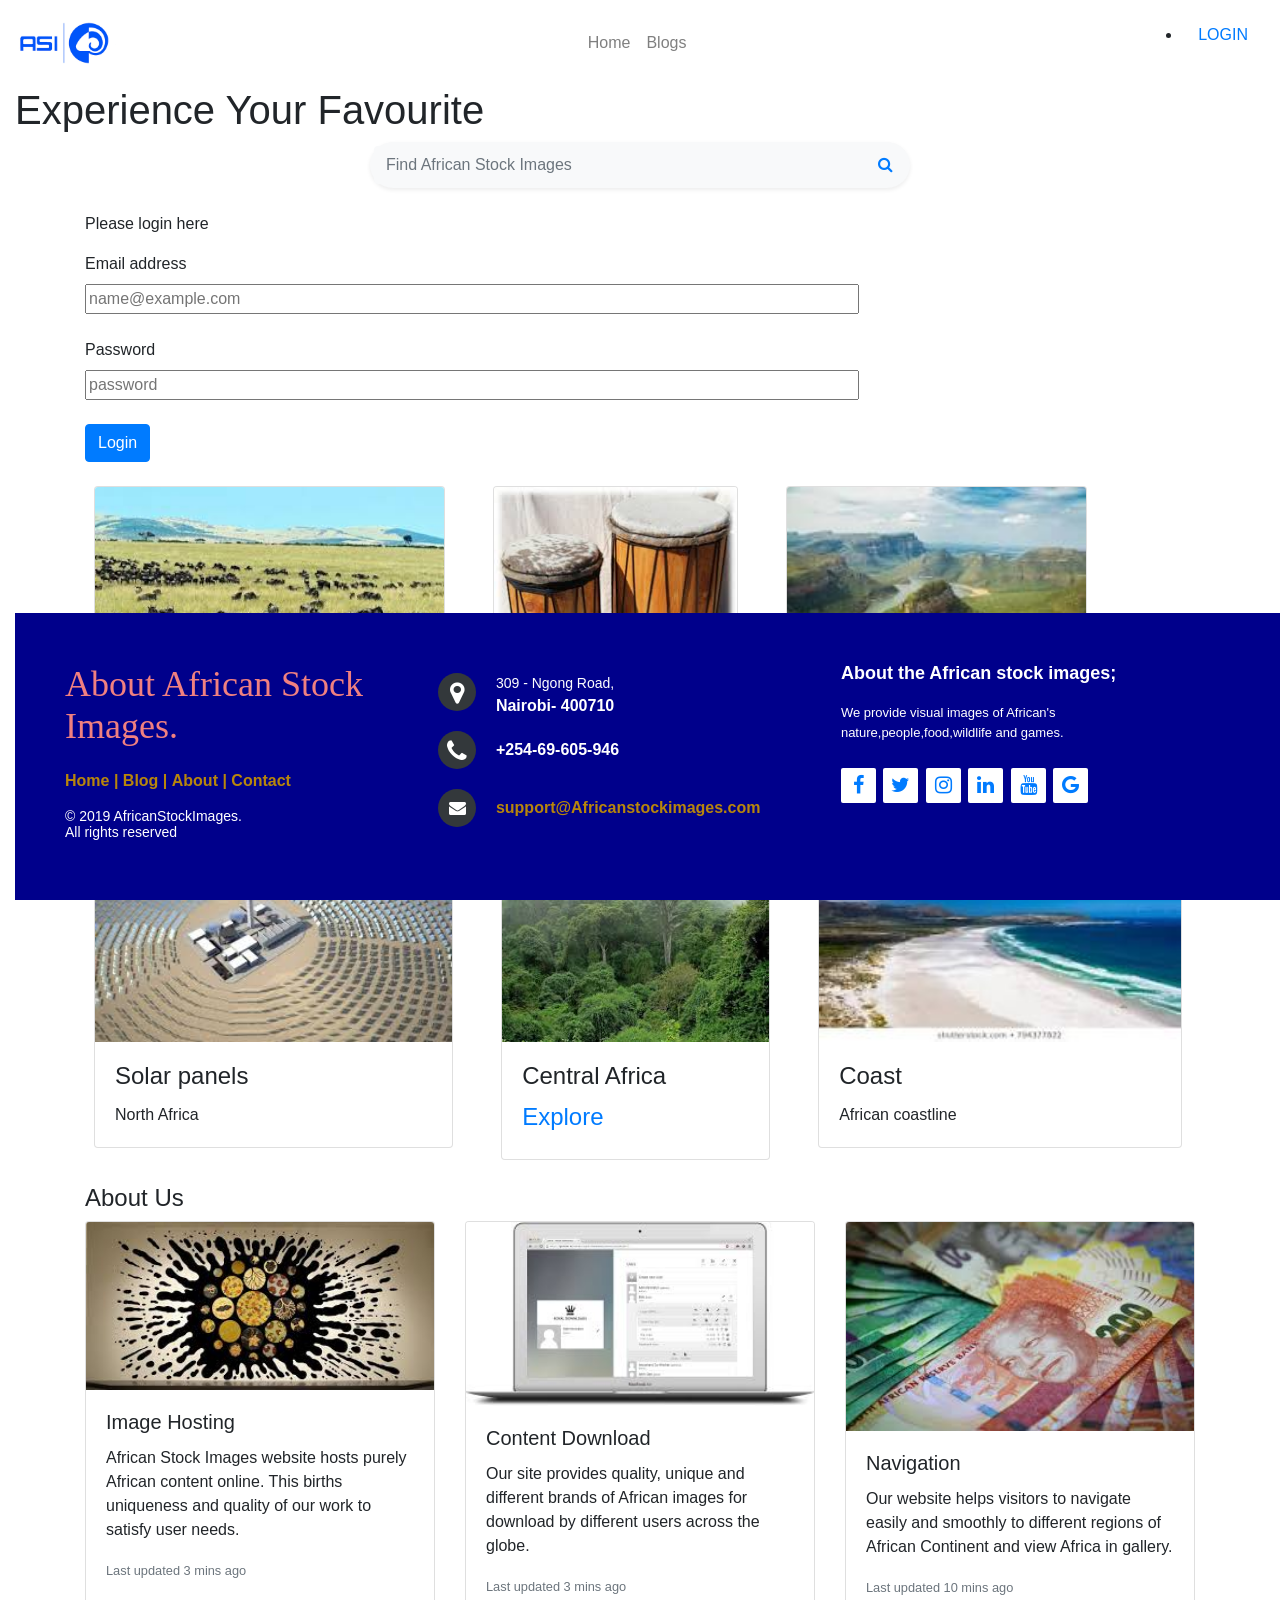
==== index.html @ 0d7b323c "Merge branch 'Development' into Ishmael" ====
<!DOCTYPE html>
<html lang="en">

<head>
    <meta charset="UTF-8">
    <meta name="viewport" content="width=device-width, initial-scale=1.0">
    <meta http-equiv="X-UA-Compatible" content="ie=edge">
    <link href="css/bootstrap.css" rel="stylesheet" type="text/css">
    <!-- <link href="css/bootstrap.min.css" rel="stylesheet" type="text/css"> -->
    <link href="css/styles.css" rel="stylesheet" type="text/css">

    <title>African Stock Images</title>

    <link href="css/bootstrap.css" rel="stylesheet" type="text/css">

    <link rel="stylesheet" href="https://cdnjs.cloudflare.com/ajax/libs/font-awesome/4.7.0/css/font-awesome.min.css">
    <link rel="stylesheet" href="https://cdnjs.cloudflare.com/ajax/libs/font-awesome/4.7.0/css/font-awesome.min.css">
    <link rel="stylesheet" type="text/css" href="css/bootstrap.min.css">
    <link rel="stylesheet" type="text/css" href="css/styles.css">
</head>
<body>
    <!--Sections-->
    <nav id="nav" class="navbar navbar-expand-lg navbar-light sticky-top">
        <a class="navbar-brand" href="#about">
            <img src="images/logo01.png" alt="Logo" style="width:100px;">
          </a>
        <div class="collapse navbar-collapse" id="navbarNavDropdown">
          <ul class="navbar-nav mx-auto">
            <li class="nav-item">
              <a class="nav-link" href="#home">Home <span class="sr-only">(current)</span></a>
            </li>
            <li class="nav-item">
              <a class="nav-link" href="#blogs">Blogs</a>
            </li>
          </ul>
          <nav class="navbar-right">
           <ul>
             <li class="nav-item">
               <a class="nav-link" href="LOGIN">LOGIN</a>
             </li>
           </ul>
          </nav>
        </div>
      </nav>
      
    <nav>
        
    </nav>
    <loginform>
        
    </loginform>
    <header class="page-header header container-fluid">
        <h1 id="part">Experience Your Favourite</h1>
        <form action="" id="form">
            <div class="container">
                <div class="row">
                    <div class="col-md-6 mx-auto">
                        <div class="p-1 bg-light rounded rounded-pill shadow-sm mb-4">
                            <div class="input-group">
                                <input type="search" placeholder="Find African Stock Images"
                                    aria-describedby="button-addon1" class="form-control border-0 bg-light">
                                <div class="input-group-append">
                                    <button id="button-addon1" type="submit" class="btn btn-link text-primary"><i
                                            class="fa fa-search"></i></button>
                                </div>
                            </div>
                        </div>
                    </div>
                </div>
            </div>
      </form>

    <!-- start of login form -->
    <div class="container">
        <div class="box">
            <p class="para">Please login here</p>
            <form class="form1" onsubmit="return validateform()">
                <label for="email">Email address</label><br>
                <input type="email" id="email" placeholder="name@example.com" size=" 80"><br><br>
                <label for="password">Password</label><br>
                <input type="password" id="password" placeholder="password" size="80"
                    pattern="(?=.*\d)(?=.*[a-z])(?=.*[A-Z]).{8,}"
                    title="Must contain at least one number and one uppercase and lowercase letter, and at least 8 or more characters"><br><br>
                <button class="btn btn-primary" type="submit">Login</button>
            </form>

        </div>
    </div>
    <!-- end of login form -->
    <loginform>
    </loginform>
    <header>

    </header>


    <showcase>
        <div id="cards" class="container">
            <div class="row">
                <div class="column-md-4 p-4">
                                                                                                                                                                                        
                    <div class="card" style="width:px">
                        <img class="card-img-top" src="images/East.jpeg" alt="Card image" height="200" width="300">
                        <div class="card-body">
                            <h4 class="card-title">East Africa</h4>
                           <a href="East.html">east Africa</a>
                        </div>
                    </div>
                </div>
                <div class="column-md-4 p-4">
                    <div class="card" style="width:px">
                        <img class="card-img-top" src="images/West.jpeg" alt="Card image"  height="200" width="300">
                        <div class="card-body">
                            <h4 class="card-title">West Africa</h4>
                            <a href="West.html">west Africa</a>
                        </div>
                    </div>
                </div>
                <div class="column-md-4 p-4">
                    <div class="card" style="width:px">
                        <img class="card-img-top" src="images/South.jpeg" alt="Card image"  height="200" width="300">
                        <div class="card-body">
                            <h4 class="card-title">South Africa</h4>
                            <a href="South Africa">south Africa</a>
                        </div>
                    </div>
                </div>
            </div>
            <div class="row">
                <div class="column-md-4 p-4">
                    <div class="card" style="width:px">
                        <img class="card-img-top" src="images/North.jpeg" alt="Card image"  height="200" width="300">
                        <div class="card-body">
                            <h4 class="card-title">Solar panels</h4>
                            <p class="card-text">North Africa</p>
                        </div>
                    </div>
                </div>
                <div class="column-md-4 p-4">
                    <div class="card" style="width:px">
                        <img class="card-img-top" src="images/Central.jpeg" alt="Card image"  height="200" width="300">
                        <div class="card-body">
                            <h4 class="card-title">Central Africa</h4>
                            <h4><a href="categories.html">Explore</a></h4>
                        </div>
                    </div>
                </div>
                <div class="column-md-4 p-4">
                    <div class="card" style="width:px">
                        <img class="card-img-top" src="images/Coastline.jpeg" alt="Card image"  height="200" width="300">
                        <div class="card-body">
                            <h4 class="card-title">Coast</h4>
                            <p class="card-text">African coastline</p>
                        </div>
                    </div>
                </div>
            </div>
        </div>
    </showcase>
    <about us>
      <div id="about" class="container">
        <h4>About Us</h4>
        <div class="card-deck">
            <div class="card">
              <img src="images/about1.jpeg" class="card-img-top" alt="Hosting">
              <div class="card-body">
                <h5 class="card-title">Image Hosting</h5>
                <p class="card-text">African Stock Images website hosts purely African content online. This births uniqueness and quality of our work to satisfy user needs.</p>
                <p class="card-text"><small class="text-muted">Last updated 3 mins ago</small></p>
              </div>
            </div>
            <div class="card">
              <img src="images/about2.jpeg" class="card-img-top" alt="Downloads">
              <div class="card-body">
                <h5 class="card-title">Content Download</h5>
                <p class="card-text">Our site provides quality, unique and different brands of African images for download by different users across the globe.</p>
                <p class="card-text"><small class="text-muted">Last updated 3 mins ago</small></p>
              </div>
            </div>
            <div class="card">
              <img src="images/about03.jpeg" class="card-img-top" alt="Easy Navigation">
              <div class="card-body">
                <h5 class="card-title">Navigation</h5>
                <p class="card-text">Our website helps visitors to navigate easily and smoothly to different regions of African Continent and view Africa in gallery.</p>
                <p class="card-text"><small class="text-muted">Last updated 10 mins ago</small></p>
              </div>
            </div>
          </div>
      </div>
    </about>
    <footer>
    </footer>
<script src="https://code.jquery.com/jquery-3.3.1.slim.min.js" integrity="sha384-q8i/X+965DzO0rT7abK41JStQIAqVgRVzpbzo5smXKp4YfRvH+8abtTE1Pi6jizo" crossorigin="anonymous"></script>
    <footer class="footer-distributed">
            <div class="footer-left">
                <h5>About <span>African Stock Images.</span></h5>
    
                <p class="footer-links">
                    <a href="#">Home</a>
                    |
                    <a href="#">Blog</a>
                    |
                    <a href="#">About</a>
                    |
                    <a href="#">Contact</a>
                </p>
    
                <p class="footer-company-name">© 2019 AfricanStockImages.<br/> All rights reserved</p>
            </div>
    
            <div class="footer-center">
                <div>
                    <i class="fa fa-map-marker"></i>
                      <p><span>309 - Ngong Road,</span>
                        Nairobi- 400710</p>
                </div>
    
                <div>
                    <i class="fa fa-phone"></i>
                    <p>+254-69-605-946</p>
                </div>
                <div>
                    <i class="fa fa-envelope"></i>
                    <p><a href="mailto:support@Africanstockimages.com">support@Africanstockimages.com</a></p>
                </div>
            </div>
            <div class="footer-right">
                <p class="footer-company-about">
                    <span>About the African stock images;</span>
                   We provide visual images of African's nature,people,food,wildlife and games.</p>
                <div class="footer-icons">
                        <a href="#"><i class="fa fa-facebook"></i></a>
                        <a href="#"><i class="fa fa-twitter"></i></a>
                        <a href="#"><i class="fa fa-instagram"></i></a>
                        <a href="#"><i class="fa fa-linkedin"></i></a>
                        <a href="#"><i class="fa fa-youtube"></i></a>
                        <a href="#"><i class="fa fa-google"></i></a>         
                </div>
            </div>
    
        </footer>
      <script src="https://code.jquery.com/jquery-3.3.1.slim.min.js" integrity="sha384-q8i/X+965DzO0rT7abK41JStQIAqVgRVzpbzo5smXKp4YfRvH+8abtTE1Pi6jizo" crossorigin="anonymous"></script>
<script src="https://cdnjs.cloudflare.com/ajax/libs/popper.js/1.14.7/umd/popper.min.js" integrity="sha384-UO2eT0CpHqdSJQ6hJty5KVphtPhzWj9WO1clHTMGa3JDZwrnQq4sF86dIHNDz0W1" crossorigin="anonymous"></script>
<script src="https://stackpath.bootstrapcdn.com/bootstrap/4.3.1/js/bootstrap.min.js" integrity="sha384-JjSmVgyd0p3pXB1rRibZUAYoIIy6OrQ6VrjIEaFf/nJGzIxFDsf4x0xIM+B07jRM" crossorigin="anonymous"></script>
<script src="js/jquery-3.4.1.js"></script>
<script src="js/scripts.js"></script>

    <script src="js/scripts.js"></script>
    <script src="js/jquery-3.4.1.js"></script>
</body>

</html>
---- css/styles.css ----
footer{
	position: fixed;
	bottom: 0;
}
 
@media (max-height:800px){
	footer { position: static; }
	header { padding-top:40px; }
}
 
 
.footer-distributed{
	background-color: darkblue;
	box-sizing: border-box;
	width: 100%;
	text-align: left;
	font: bold 16px sans-serif;
	padding: 50px 50px 60px 50px;
	margin-top: 80px;
}
 
.footer-distributed .footer-left,
.footer-distributed .footer-center,
.footer-distributed .footer-right{
	display: inline-block;
	vertical-align: top;
}
 
/* Footer left */
 
.footer-distributed .footer-left{
	width: 30%;
}
 
.footer-distributed h5{
	color: lightcoral;
	font: normal 36px 'Cookie', cursive;
	margin: 0;
}

 
.footer-distributed h3 span{
	color:  darkblue;
}
 
/* Footer links */
 
.footer-distributed .footer-links{
	color:  darkgoldenrod;
	margin: 20px 0 12px;
}
 
.footer-distributed .footer-links a{
	display:inline-block;
	line-height: 1.8;
	text-decoration: none;
	color:  inherit;
}
 
.footer-distributed .footer-company-name{
	color:  white;
	font-size: 14px;
	font-weight: normal;
	margin: 0;
}
 
/* Footer Center */
 
.footer-distributed .footer-center{
	width: 35%;
}
 
 
.footer-distributed .footer-center i{
	background-color:  #33383b;
	color: #ffffff;
	font-size: 25px;
	width: 38px;
	height: 38px;
	border-radius: 50%;
	text-align: center;
	line-height: 42px;
	margin: 10px 15px;
	vertical-align: middle;
}
 
.footer-distributed .footer-center i.fa-envelope{
	font-size: 17px;
	line-height: 38px;
}
 
.footer-distributed .footer-center p{
	display: inline-block;
	color: #ffffff;
	vertical-align: middle;
	margin:0;
}
 
.footer-distributed .footer-center p span{
	display:block;
	font-weight: normal;
	font-size:14px;
	line-height:2;
}
 
.footer-distributed .footer-center p a{
	color:  darkgoldenrod;
	text-decoration: none;;
}
 
 
/* Footer Right */
 
.footer-distributed .footer-right{
	width: 30%;
}
 
.footer-distributed .footer-company-about{
	line-height: 20px;
	color:  white;
	font-size: 13px;
	font-weight: normal;
	margin: 0;
}
 
.footer-distributed .footer-company-about span{
	display: block;
	color:  #ffffff;
	font-size: 18px;
	font-weight: bold;
	margin-bottom: 20px;
}
 
.footer-distributed .footer-icons{
	margin-top: 25px;
}
 
.footer-distributed .footer-icons a{
	display: inline-block;
	width: 35px;
	height: 35px;
	cursor: pointer;
	background-color: white;
	border-radius: 2px;
 
	font-size: 20px;
	text-align: center;
	line-height: 35px;
 
	margin-right: 3px;
	margin-bottom: 5px;
}
 
/*  Responsive Footer */

@media (max-width: 880px) {
 
	.footer-distributed .footer-left,
	.footer-distributed .footer-center,
	.footer-distributed .footer-right{
		display: block;
		width: 100%;
		margin-bottom: 40px;
		text-align: center;
	}
 
	.footer-distributed .footer-center i{
		margin-left: 0;
	}
 
#cards{
	padding-top: 40px;
}


#nav{
    background-color:darkblue;
    text-align: center !important;
    text-decoration: none;
}
#nav ul li a {
    color:white;
    text-decoration: none!important;
} 
.navbar-nav{
text-align: center;
}

#about h4{
    text-align: center;
    color: darkblue;
    padding-bottom: 20px;
    padding-top: 40px;
}


.container img{
    width: 320px;
    height: 250px;
}

.card{
    padding: 5px;
}
footer{
	position: fixed;
	bottom: 0;
}
 
@media (max-height:800px){
	footer { position: static; }
	header { padding-top:40px; }
}
 
 
.footer-distributed{
	background-color: darkblue;
	box-sizing: border-box;
	width: 100%;
	text-align: left;
	font: bold 16px sans-serif;
	padding: 50px 50px 60px 50px;
	margin-top: 80px;
}
 
.footer-distributed .footer-left,
.footer-distributed .footer-center,
.footer-distributed .footer-right{
	display: inline-block;
	vertical-align: top;
}
 
/* Footer left */
 
.footer-distributed .footer-left{
	width: 30%;
}
 
.footer-distributed h5{
	color: lightcoral;
	font: normal 36px 'Cookie', cursive;
	margin: 0;
}

 
.footer-distributed h3 span{
	color:  darkblue;
}
 
/* Footer links */
 
.footer-distributed .footer-links{
	color:  darkgoldenrod;
	margin: 20px 0 12px;
}
 
.footer-distributed .footer-links a{
	display:inline-block;
	line-height: 1.8;
	text-decoration: none;
	color:  inherit;
}
 
.footer-distributed .footer-company-name{
	color:  white;
	font-size: 14px;
	font-weight: normal;
	margin: 0;
}
 
/* Footer Center */
 
.footer-distributed .footer-center{
	width: 35%;
}
 
 
.footer-distributed .footer-center i{
	background-color:  #33383b;
	color: #ffffff;
	font-size: 25px;
	width: 38px;
	height: 38px;
	border-radius: 50%;
	text-align: center;
	line-height: 42px;
	margin: 10px 15px;
	vertical-align: middle;
}
 
.footer-distributed .footer-center i.fa-envelope{
	font-size: 17px;
	line-height: 38px;
}
 
.footer-distributed .footer-center p{
	display: inline-block;
	color: #ffffff;
	vertical-align: middle;
	margin:0;
}
 
.footer-distributed .footer-center p span{
	display:block;
	font-weight: normal;
	font-size:14px;
	line-height:2;
}
 
.footer-distributed .footer-center p a{
	color:  darkgoldenrod;
	text-decoration: none;;
}
 
 
/* Footer Right */
 
.footer-distributed .footer-right{
	width: 30%;
}
 
.footer-distributed .footer-company-about{
	line-height: 20px;
	color:  white;
	font-size: 13px;
	font-weight: normal;
	margin: 0;
}
 
.footer-distributed .footer-company-about span{
	display: block;
	color:  #ffffff;
	font-size: 18px;
	font-weight: bold;
	margin-bottom: 20px;
}
 
.footer-distributed .footer-icons{
	margin-top: 25px;
}
 
.footer-distributed .footer-icons a{
	display: inline-block;
	width: 35px;
	height: 35px;
	cursor: pointer;
	background-color: white;
	border-radius: 2px;
 
	font-size: 20px;
	text-align: center;
	line-height: 35px;
 
	margin-right: 3px;
	margin-bottom: 5px;
}
 
/*  Responsive Footer */

@media (max-width: 880px) {
 
	.footer-distributed .footer-left,
	.footer-distributed .footer-center,
	.footer-distributed .footer-right{
		display: block;
		width: 100%;
		margin-bottom: 40px;
		text-align: center;
	}
 
	.footer-distributed .footer-center i{
		margin-left: 0;
	}
 
}
showcase{
	padding-top: 100px;
  }
.container img{
    width: 320px;
    height: 250px;
}

.card{
    padding: 5px;
}
footer{
	position: fixed;
	bottom: 0;
}
 
@media (max-height:800px){
	footer { position: static; }
	header { padding-top:40px; }
}
 
 
.footer-distributed{
	background-color: darkblue;
	box-sizing: border-box;
	width: 100%;
	text-align: left;
	font: bold 16px sans-serif;
	padding: 50px 50px 60px 50px;
	margin-top: 80px;
}
 
.footer-distributed .footer-left,
.footer-distributed .footer-center,
.footer-distributed .footer-right{
	display: inline-block;
	vertical-align: top;
}
 
/* Footer left */
 
.footer-distributed .footer-left{
	width: 30%;
}
 
.footer-distributed h5{
	color: lightcoral;
	font: normal 36px 'Cookie', cursive;
	margin: 0;
}

 
.footer-distributed h3 span{
	color:  darkblue;
}
 
/* Footer links */
 
.footer-distributed .footer-links{
	color:  darkgoldenrod;
	margin: 20px 0 12px;
}
 
.footer-distributed .footer-links a{
	display:inline-block;
	line-height: 1.8;
	text-decoration: none;
	color:  inherit;
}
 
.footer-distributed .footer-company-name{
	color:  white;
	font-size: 14px;
	font-weight: normal;
	margin: 0;
}
 
/* Footer Center */
 
.footer-distributed .footer-center{
	width: 35%;
}
 
 
.footer-distributed .footer-center i{
	background-color:  #33383b;
	color: #ffffff;
	font-size: 25px;
	width: 38px;
	height: 38px;
	border-radius: 50%;
	text-align: center;
	line-height: 42px;
	margin: 10px 15px;
	vertical-align: middle;
}
 
.footer-distributed .footer-center i.fa-envelope{
	font-size: 17px;
	line-height: 38px;
}
 
.footer-distributed .footer-center p{
	display: inline-block;
	color: #ffffff;
	vertical-align: middle;
	margin:0;
}
 
.footer-distributed .footer-center p span{
	display:block;
	font-weight: normal;
	font-size:14px;
	line-height:2;
}
 
.footer-distributed .footer-center p a{
	color:  darkgoldenrod;
	text-decoration: none;;
}
 
 
/* Footer Right */
 
.footer-distributed .footer-right{
	width: 30%;
}
 
.footer-distributed .footer-company-about{
	line-height: 20px;
	color:  white;
	font-size: 13px;
	font-weight: normal;
	margin: 0;
}
 
.footer-distributed .footer-company-about span{
	display: block;
	color:  #ffffff;
	font-size: 18px;
	font-weight: bold;
	margin-bottom: 20px;
}
 
.footer-distributed .footer-icons{
	margin-top: 25px;
}
 
.footer-distributed .footer-icons a{
	display: inline-block;
	width: 35px;
	height: 35px;
	cursor: pointer;
	background-color: white;
	border-radius: 2px;
 
	font-size: 20px;
	text-align: center;
	line-height: 35px;
 
	margin-right: 3px;
	margin-bottom: 5px;
}
 
/*  Responsive Footer */

@media (max-width: 880px) {
 
	.footer-distributed .footer-left,
	.footer-distributed .footer-center,
	.footer-distributed .footer-right{
		display: block;
		width: 100%;
		margin-bottom: 40px;
		text-align: center;
	}
 
	.footer-distributed .footer-center i{
		margin-left: 0;
	}
 
}


.header{
    background-image: url(../images/tea.jpeg);
    background-size: cover;
    background-repeat: no-repeat;
    background-position: center;
    position: relative;
    height: 100vh;
    padding-bottom:40px;

  

}
#form{
    /* padding-top: 200px; */
    /* padding-bottom:500px; */
     
    text-align: center;
}
#part{
    text-align: center;
    padding-top:150px;
    color:blue;
}
.box {
  background-color: darkblue;
  box-sizing: border-box;
  width: 75%;
  height: 50vh;
  margin-top: 3%;
}
.form1 {
  text-align: center;
  padding-top: 1%;
  color: white;
  font-size: 14px;
  font-family: Arial, Helvetica, sans-serif;
  font-weight: bolder;
}
.para {
  text-align: center;
  padding-top: 1%;
  color: white;
}

#password,
#email {
  border-radius: 3px;
}
---- css/styles.css ----
footer{
	position: fixed;
	bottom: 0;
}
 
@media (max-height:800px){
	footer { position: static; }
	header { padding-top:40px; }
}
 
 
.footer-distributed{
	background-color: darkblue;
	box-sizing: border-box;
	width: 100%;
	text-align: left;
	font: bold 16px sans-serif;
	padding: 50px 50px 60px 50px;
	margin-top: 80px;
}
 
.footer-distributed .footer-left,
.footer-distributed .footer-center,
.footer-distributed .footer-right{
	display: inline-block;
	vertical-align: top;
}
 
/* Footer left */
 
.footer-distributed .footer-left{
	width: 30%;
}
 
.footer-distributed h5{
	color: lightcoral;
	font: normal 36px 'Cookie', cursive;
	margin: 0;
}

 
.footer-distributed h3 span{
	color:  darkblue;
}
 
/* Footer links */
 
.footer-distributed .footer-links{
	color:  darkgoldenrod;
	margin: 20px 0 12px;
}
 
.footer-distributed .footer-links a{
	display:inline-block;
	line-height: 1.8;
	text-decoration: none;
	color:  inherit;
}
 
.footer-distributed .footer-company-name{
	color:  white;
	font-size: 14px;
	font-weight: normal;
	margin: 0;
}
 
/* Footer Center */
 
.footer-distributed .footer-center{
	width: 35%;
}
 
 
.footer-distributed .footer-center i{
	background-color:  #33383b;
	color: #ffffff;
	font-size: 25px;
	width: 38px;
	height: 38px;
	border-radius: 50%;
	text-align: center;
	line-height: 42px;
	margin: 10px 15px;
	vertical-align: middle;
}
 
.footer-distributed .footer-center i.fa-envelope{
	font-size: 17px;
	line-height: 38px;
}
 
.footer-distributed .footer-center p{
	display: inline-block;
	color: #ffffff;
	vertical-align: middle;
	margin:0;
}
 
.footer-distributed .footer-center p span{
	display:block;
	font-weight: normal;
	font-size:14px;
	line-height:2;
}
 
.footer-distributed .footer-center p a{
	color:  darkgoldenrod;
	text-decoration: none;;
}
 
 
/* Footer Right */
 
.footer-distributed .footer-right{
	width: 30%;
}
 
.footer-distributed .footer-company-about{
	line-height: 20px;
	color:  white;
	font-size: 13px;
	font-weight: normal;
	margin: 0;
}
 
.footer-distributed .footer-company-about span{
	display: block;
	color:  #ffffff;
	font-size: 18px;
	font-weight: bold;
	margin-bottom: 20px;
}
 
.footer-distributed .footer-icons{
	margin-top: 25px;
}
 
.footer-distributed .footer-icons a{
	display: inline-block;
	width: 35px;
	height: 35px;
	cursor: pointer;
	background-color: white;
	border-radius: 2px;
 
	font-size: 20px;
	text-align: center;
	line-height: 35px;
 
	margin-right: 3px;
	margin-bottom: 5px;
}
 
/*  Responsive Footer */

@media (max-width: 880px) {
 
	.footer-distributed .footer-left,
	.footer-distributed .footer-center,
	.footer-distributed .footer-right{
		display: block;
		width: 100%;
		margin-bottom: 40px;
		text-align: center;
	}
 
	.footer-distributed .footer-center i{
		margin-left: 0;
	}
 
#cards{
	padding-top: 40px;
}


#nav{
    background-color:darkblue;
    text-align: center !important;
    text-decoration: none;
}
#nav ul li a {
    color:white;
    text-decoration: none!important;
} 
.navbar-nav{
text-align: center;
}

#about h4{
    text-align: center;
    color: darkblue;
    padding-bottom: 20px;
    padding-top: 40px;
}


.container img{
    width: 320px;
    height: 250px;
}

.card{
    padding: 5px;
}
footer{
	position: fixed;
	bottom: 0;
}
 
@media (max-height:800px){
	footer { position: static; }
	header { padding-top:40px; }
}
 
 
.footer-distributed{
	background-color: darkblue;
	box-sizing: border-box;
	width: 100%;
	text-align: left;
	font: bold 16px sans-serif;
	padding: 50px 50px 60px 50px;
	margin-top: 80px;
}
 
.footer-distributed .footer-left,
.footer-distributed .footer-center,
.footer-distributed .footer-right{
	display: inline-block;
	vertical-align: top;
}
 
/* Footer left */
 
.footer-distributed .footer-left{
	width: 30%;
}
 
.footer-distributed h5{
	color: lightcoral;
	font: normal 36px 'Cookie', cursive;
	margin: 0;
}

 
.footer-distributed h3 span{
	color:  darkblue;
}
 
/* Footer links */
 
.footer-distributed .footer-links{
	color:  darkgoldenrod;
	margin: 20px 0 12px;
}
 
.footer-distributed .footer-links a{
	display:inline-block;
	line-height: 1.8;
	text-decoration: none;
	color:  inherit;
}
 
.footer-distributed .footer-company-name{
	color:  white;
	font-size: 14px;
	font-weight: normal;
	margin: 0;
}
 
/* Footer Center */
 
.footer-distributed .footer-center{
	width: 35%;
}
 
 
.footer-distributed .footer-center i{
	background-color:  #33383b;
	color: #ffffff;
	font-size: 25px;
	width: 38px;
	height: 38px;
	border-radius: 50%;
	text-align: center;
	line-height: 42px;
	margin: 10px 15px;
	vertical-align: middle;
}
 
.footer-distributed .footer-center i.fa-envelope{
	font-size: 17px;
	line-height: 38px;
}
 
.footer-distributed .footer-center p{
	display: inline-block;
	color: #ffffff;
	vertical-align: middle;
	margin:0;
}
 
.footer-distributed .footer-center p span{
	display:block;
	font-weight: normal;
	font-size:14px;
	line-height:2;
}
 
.footer-distributed .footer-center p a{
	color:  darkgoldenrod;
	text-decoration: none;;
}
 
 
/* Footer Right */
 
.footer-distributed .footer-right{
	width: 30%;
}
 
.footer-distributed .footer-company-about{
	line-height: 20px;
	color:  white;
	font-size: 13px;
	font-weight: normal;
	margin: 0;
}
 
.footer-distributed .footer-company-about span{
	display: block;
	color:  #ffffff;
	font-size: 18px;
	font-weight: bold;
	margin-bottom: 20px;
}
 
.footer-distributed .footer-icons{
	margin-top: 25px;
}
 
.footer-distributed .footer-icons a{
	display: inline-block;
	width: 35px;
	height: 35px;
	cursor: pointer;
	background-color: white;
	border-radius: 2px;
 
	font-size: 20px;
	text-align: center;
	line-height: 35px;
 
	margin-right: 3px;
	margin-bottom: 5px;
}
 
/*  Responsive Footer */

@media (max-width: 880px) {
 
	.footer-distributed .footer-left,
	.footer-distributed .footer-center,
	.footer-distributed .footer-right{
		display: block;
		width: 100%;
		margin-bottom: 40px;
		text-align: center;
	}
 
	.footer-distributed .footer-center i{
		margin-left: 0;
	}
 
}
showcase{
	padding-top: 100px;
  }
.container img{
    width: 320px;
    height: 250px;
}

.card{
    padding: 5px;
}
footer{
	position: fixed;
	bottom: 0;
}
 
@media (max-height:800px){
	footer { position: static; }
	header { padding-top:40px; }
}
 
 
.footer-distributed{
	background-color: darkblue;
	box-sizing: border-box;
	width: 100%;
	text-align: left;
	font: bold 16px sans-serif;
	padding: 50px 50px 60px 50px;
	margin-top: 80px;
}
 
.footer-distributed .footer-left,
.footer-distributed .footer-center,
.footer-distributed .footer-right{
	display: inline-block;
	vertical-align: top;
}
 
/* Footer left */
 
.footer-distributed .footer-left{
	width: 30%;
}
 
.footer-distributed h5{
	color: lightcoral;
	font: normal 36px 'Cookie', cursive;
	margin: 0;
}

 
.footer-distributed h3 span{
	color:  darkblue;
}
 
/* Footer links */
 
.footer-distributed .footer-links{
	color:  darkgoldenrod;
	margin: 20px 0 12px;
}
 
.footer-distributed .footer-links a{
	display:inline-block;
	line-height: 1.8;
	text-decoration: none;
	color:  inherit;
}
 
.footer-distributed .footer-company-name{
	color:  white;
	font-size: 14px;
	font-weight: normal;
	margin: 0;
}
 
/* Footer Center */
 
.footer-distributed .footer-center{
	width: 35%;
}
 
 
.footer-distributed .footer-center i{
	background-color:  #33383b;
	color: #ffffff;
	font-size: 25px;
	width: 38px;
	height: 38px;
	border-radius: 50%;
	text-align: center;
	line-height: 42px;
	margin: 10px 15px;
	vertical-align: middle;
}
 
.footer-distributed .footer-center i.fa-envelope{
	font-size: 17px;
	line-height: 38px;
}
 
.footer-distributed .footer-center p{
	display: inline-block;
	color: #ffffff;
	vertical-align: middle;
	margin:0;
}
 
.footer-distributed .footer-center p span{
	display:block;
	font-weight: normal;
	font-size:14px;
	line-height:2;
}
 
.footer-distributed .footer-center p a{
	color:  darkgoldenrod;
	text-decoration: none;;
}
 
 
/* Footer Right */
 
.footer-distributed .footer-right{
	width: 30%;
}
 
.footer-distributed .footer-company-about{
	line-height: 20px;
	color:  white;
	font-size: 13px;
	font-weight: normal;
	margin: 0;
}
 
.footer-distributed .footer-company-about span{
	display: block;
	color:  #ffffff;
	font-size: 18px;
	font-weight: bold;
	margin-bottom: 20px;
}
 
.footer-distributed .footer-icons{
	margin-top: 25px;
}
 
.footer-distributed .footer-icons a{
	display: inline-block;
	width: 35px;
	height: 35px;
	cursor: pointer;
	background-color: white;
	border-radius: 2px;
 
	font-size: 20px;
	text-align: center;
	line-height: 35px;
 
	margin-right: 3px;
	margin-bottom: 5px;
}
 
/*  Responsive Footer */

@media (max-width: 880px) {
 
	.footer-distributed .footer-left,
	.footer-distributed .footer-center,
	.footer-distributed .footer-right{
		display: block;
		width: 100%;
		margin-bottom: 40px;
		text-align: center;
	}
 
	.footer-distributed .footer-center i{
		margin-left: 0;
	}
 
}


.header{
    background-image: url(../images/tea.jpeg);
    background-size: cover;
    background-repeat: no-repeat;
    background-position: center;
    position: relative;
    height: 100vh;
    padding-bottom:40px;

  

}
#form{
    /* padding-top: 200px; */
    /* padding-bottom:500px; */
     
    text-align: center;
}
#part{
    text-align: center;
    padding-top:150px;
    color:blue;
}
.box {
  background-color: darkblue;
  box-sizing: border-box;
  width: 75%;
  height: 50vh;
  margin-top: 3%;
}
.form1 {
  text-align: center;
  padding-top: 1%;
  color: white;
  font-size: 14px;
  font-family: Arial, Helvetica, sans-serif;
  font-weight: bolder;
}
.para {
  text-align: center;
  padding-top: 1%;
  color: white;
}

#password,
#email {
  border-radius: 3px;
}
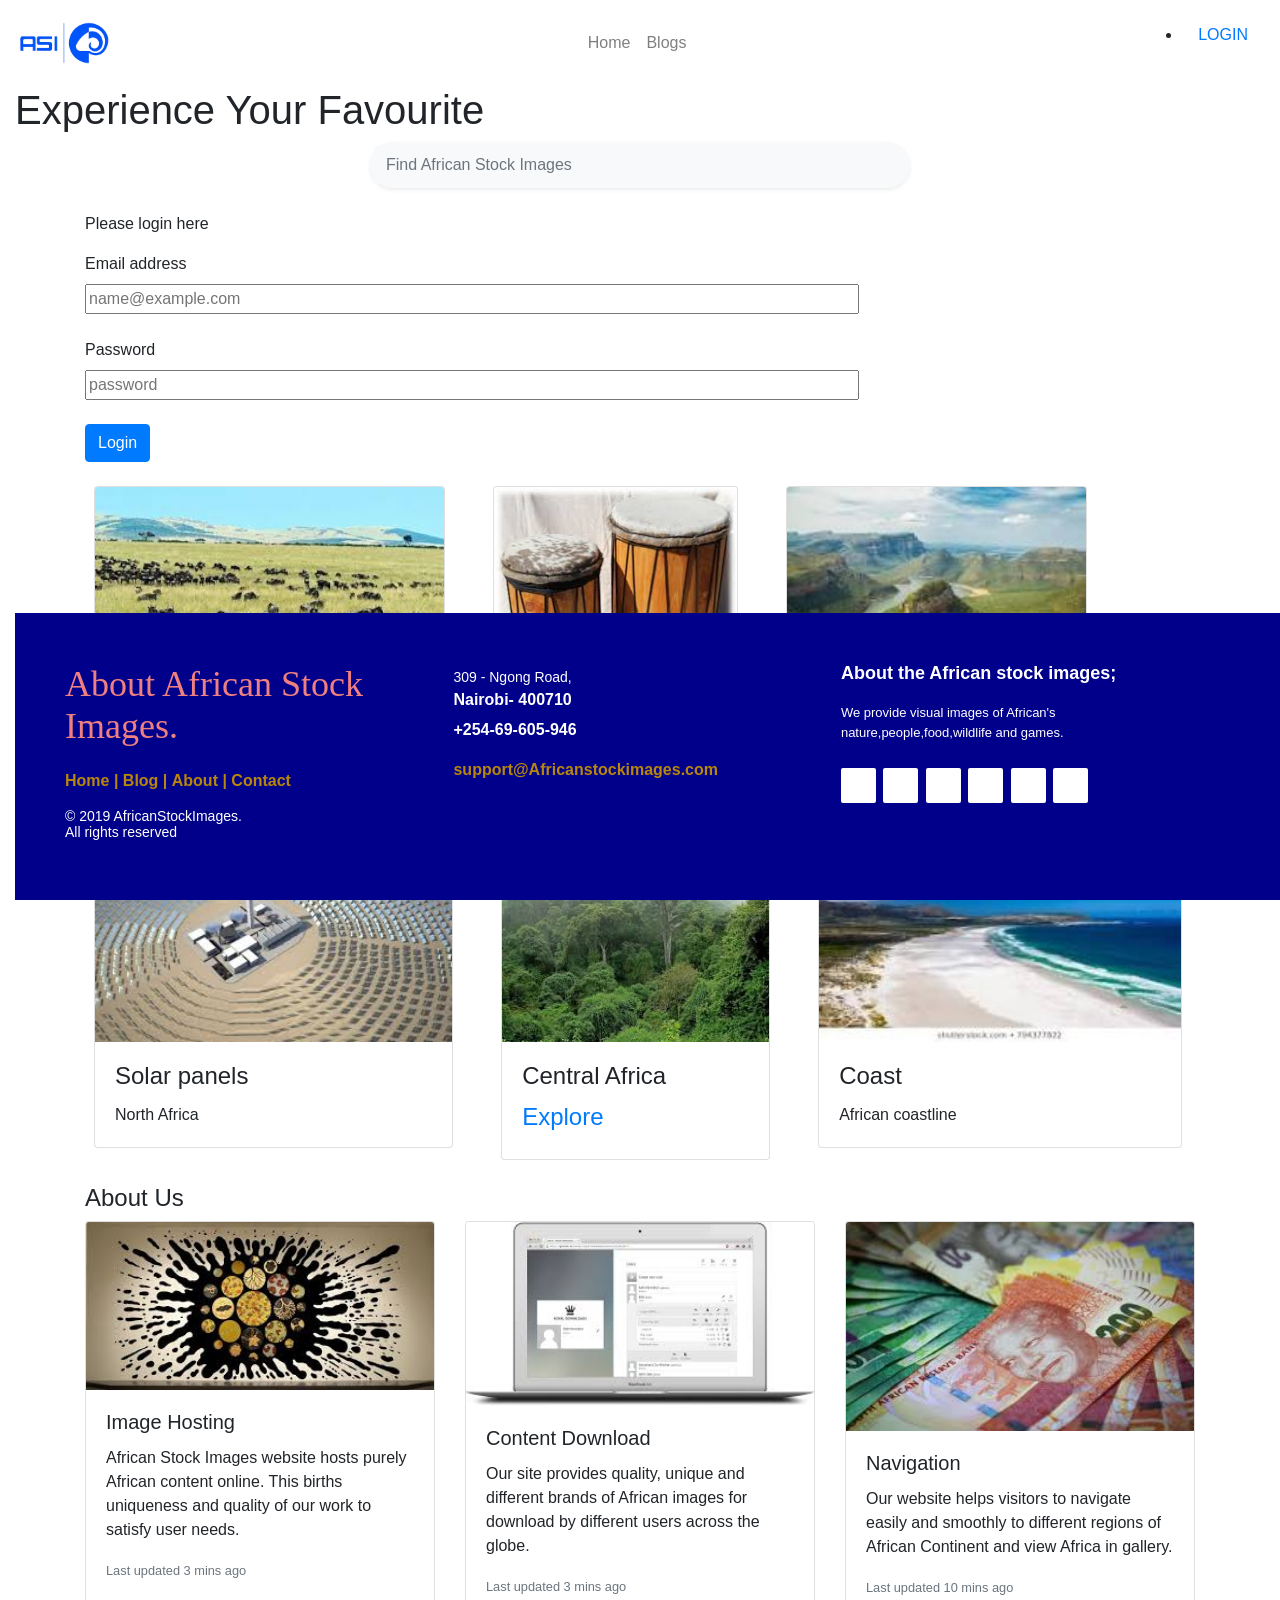
==== commit 760cd434: "Delete unnecessary links" ====
--- a/index.html
+++ b/index.html
@@ -5,16 +5,8 @@
     <meta charset="UTF-8">
     <meta name="viewport" content="width=device-width, initial-scale=1.0">
     <meta http-equiv="X-UA-Compatible" content="ie=edge">
+    <title>African Stock Images</title>
     <link href="css/bootstrap.css" rel="stylesheet" type="text/css">
-    <!-- <link href="css/bootstrap.min.css" rel="stylesheet" type="text/css"> -->
-    <link href="css/styles.css" rel="stylesheet" type="text/css">
-
-    <title>African Stock Images</title>
-
-    <link href="css/bootstrap.css" rel="stylesheet" type="text/css">
-
-    <link rel="stylesheet" href="https://cdnjs.cloudflare.com/ajax/libs/font-awesome/4.7.0/css/font-awesome.min.css">
-    <link rel="stylesheet" href="https://cdnjs.cloudflare.com/ajax/libs/font-awesome/4.7.0/css/font-awesome.min.css">
     <link rel="stylesheet" type="text/css" href="css/bootstrap.min.css">
     <link rel="stylesheet" type="text/css" href="css/styles.css">
 </head>
@@ -188,9 +180,6 @@
           </div>
       </div>
     </about>
-    <footer>
-    </footer>
-<script src="https://code.jquery.com/jquery-3.3.1.slim.min.js" integrity="sha384-q8i/X+965DzO0rT7abK41JStQIAqVgRVzpbzo5smXKp4YfRvH+8abtTE1Pi6jizo" crossorigin="anonymous"></script>
     <footer class="footer-distributed">
             <div class="footer-left">
                 <h5>About <span>African Stock Images.</span></h5>
@@ -237,16 +226,14 @@
                         <a href="#"><i class="fa fa-google"></i></a>         
                 </div>
             </div>
-    
         </footer>
       <script src="https://code.jquery.com/jquery-3.3.1.slim.min.js" integrity="sha384-q8i/X+965DzO0rT7abK41JStQIAqVgRVzpbzo5smXKp4YfRvH+8abtTE1Pi6jizo" crossorigin="anonymous"></script>
 <script src="https://cdnjs.cloudflare.com/ajax/libs/popper.js/1.14.7/umd/popper.min.js" integrity="sha384-UO2eT0CpHqdSJQ6hJty5KVphtPhzWj9WO1clHTMGa3JDZwrnQq4sF86dIHNDz0W1" crossorigin="anonymous"></script>
 <script src="https://stackpath.bootstrapcdn.com/bootstrap/4.3.1/js/bootstrap.min.js" integrity="sha384-JjSmVgyd0p3pXB1rRibZUAYoIIy6OrQ6VrjIEaFf/nJGzIxFDsf4x0xIM+B07jRM" crossorigin="anonymous"></script>
-<script src="js/jquery-3.4.1.js"></script>
-<script src="js/scripts.js"></script>
+
 
     <script src="js/scripts.js"></script>
     <script src="js/jquery-3.4.1.js"></script>
 </body>
 
-</html>+</html>
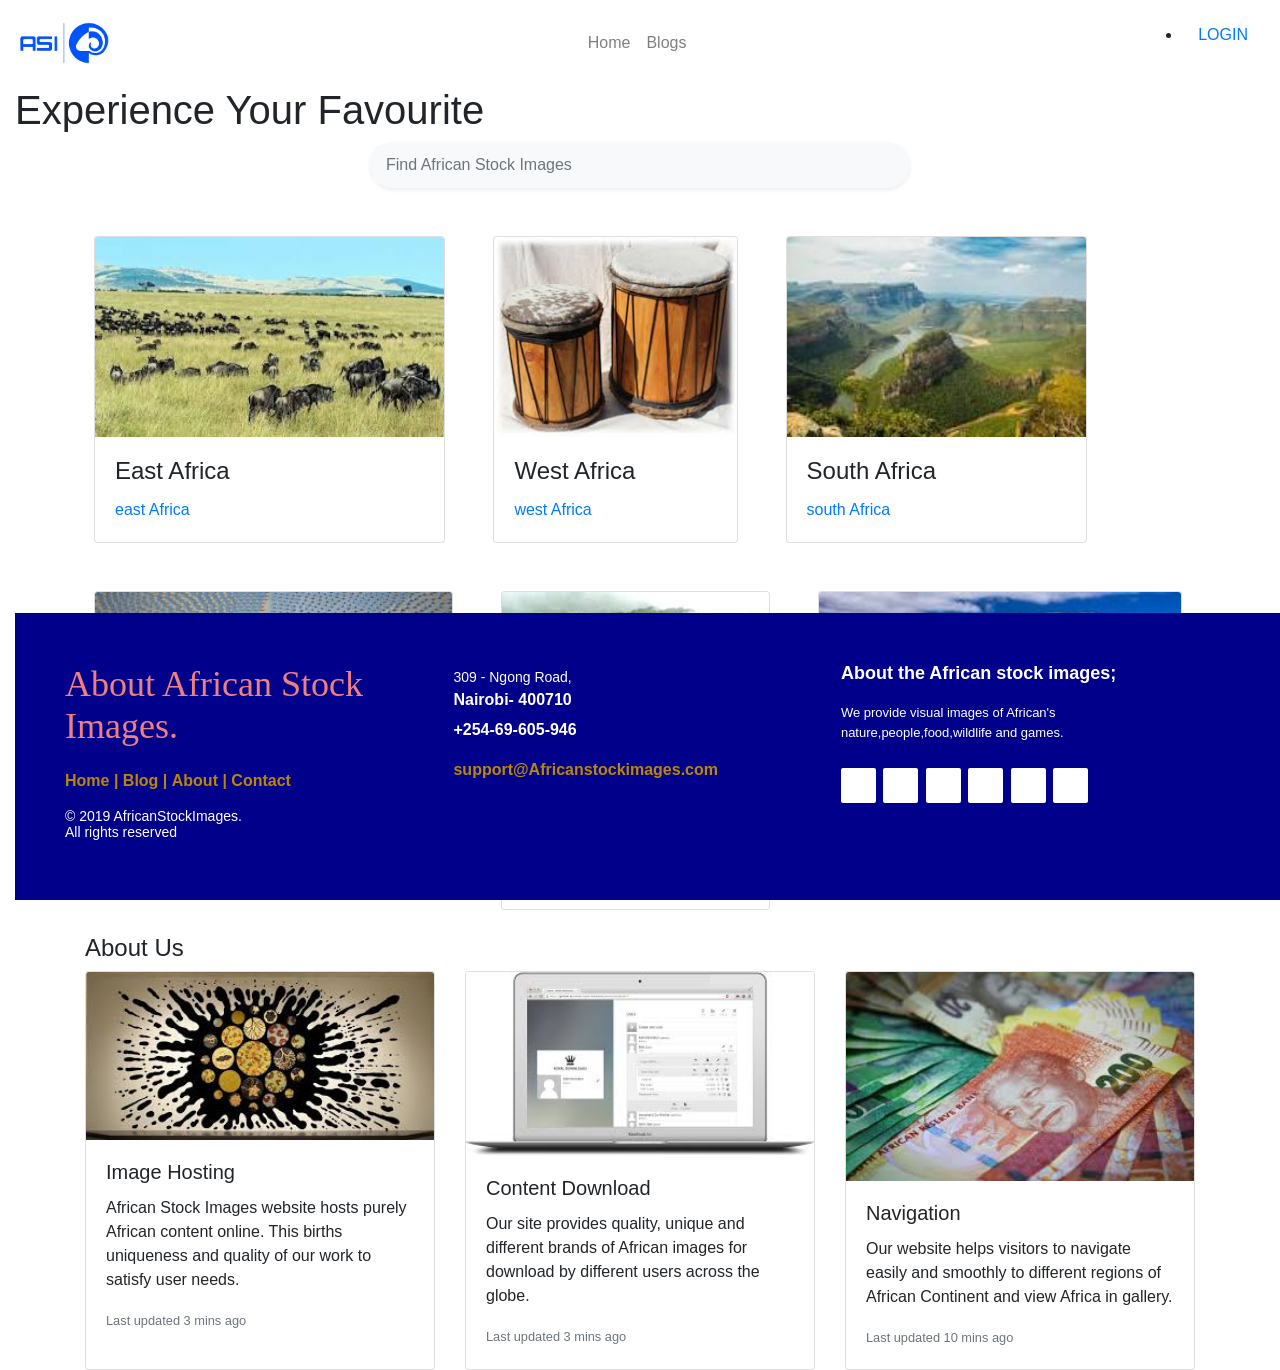
==== commit d5d3d4eb: "Delete form code" ====
--- a/index.html
+++ b/index.html
@@ -2,238 +2,223 @@
 <html lang="en">
 
 <head>
-    <meta charset="UTF-8">
-    <meta name="viewport" content="width=device-width, initial-scale=1.0">
-    <meta http-equiv="X-UA-Compatible" content="ie=edge">
-    <title>African Stock Images</title>
-    <link href="css/bootstrap.css" rel="stylesheet" type="text/css">
-    <link rel="stylesheet" type="text/css" href="css/bootstrap.min.css">
-    <link rel="stylesheet" type="text/css" href="css/styles.css">
+  <meta charset="UTF-8">
+  <meta name="viewport" content="width=device-width, initial-scale=1.0">
+  <meta http-equiv="X-UA-Compatible" content="ie=edge">
+  <title>African Stock Images</title>
+  <link href="css/bootstrap.css" rel="stylesheet" type="text/css">
+  <link rel="stylesheet" type="text/css" href="css/bootstrap.min.css">
+  <link rel="stylesheet" type="text/css" href="css/styles.css">
 </head>
+
 <body>
-    <!--Sections-->
-    <nav id="nav" class="navbar navbar-expand-lg navbar-light sticky-top">
-        <a class="navbar-brand" href="#about">
-            <img src="images/logo01.png" alt="Logo" style="width:100px;">
-          </a>
-        <div class="collapse navbar-collapse" id="navbarNavDropdown">
-          <ul class="navbar-nav mx-auto">
-            <li class="nav-item">
-              <a class="nav-link" href="#home">Home <span class="sr-only">(current)</span></a>
-            </li>
-            <li class="nav-item">
-              <a class="nav-link" href="#blogs">Blogs</a>
-            </li>
-          </ul>
-          <nav class="navbar-right">
-           <ul>
-             <li class="nav-item">
-               <a class="nav-link" href="LOGIN">LOGIN</a>
-             </li>
-           </ul>
-          </nav>
-        </div>
+  <!--Sections-->
+  <nav id="nav" class="navbar navbar-expand-lg navbar-light sticky-top">
+    <a class="navbar-brand" href="#about">
+      <img src="images/logo01.png" alt="Logo" style="width:100px;">
+    </a>
+    <div class="collapse navbar-collapse" id="navbarNavDropdown">
+      <ul class="navbar-nav mx-auto">
+        <li class="nav-item">
+          <a class="nav-link" href="#home">Home <span class="sr-only">(current)</span></a>
+        </li>
+        <li class="nav-item">
+          <a class="nav-link" href="#blogs">Blogs</a>
+        </li>
+      </ul>
+      <nav class="navbar-right">
+        <ul>
+          <li class="nav-item">
+            <a class="nav-link" href="LOGIN">LOGIN</a>
+          </li>
+        </ul>
       </nav>
-      
-    <nav>
-        
-    </nav>
-    <loginform>
-        
-    </loginform>
-    <header class="page-header header container-fluid">
-        <h1 id="part">Experience Your Favourite</h1>
-        <form action="" id="form">
-            <div class="container">
-                <div class="row">
-                    <div class="col-md-6 mx-auto">
-                        <div class="p-1 bg-light rounded rounded-pill shadow-sm mb-4">
-                            <div class="input-group">
-                                <input type="search" placeholder="Find African Stock Images"
-                                    aria-describedby="button-addon1" class="form-control border-0 bg-light">
-                                <div class="input-group-append">
-                                    <button id="button-addon1" type="submit" class="btn btn-link text-primary"><i
-                                            class="fa fa-search"></i></button>
-                                </div>
-                            </div>
-                        </div>
-                    </div>
+    </div>
+  </nav>
+
+  <nav>
+
+  </nav>
+  <loginform>
+
+  </loginform>
+  <header class="page-header header container-fluid">
+    <h1 id="part">Experience Your Favourite</h1>
+    <form action="" id="form">
+      <div class="container">
+        <div class="row">
+          <div class="col-md-6 mx-auto">
+            <div class="p-1 bg-light rounded rounded-pill shadow-sm mb-4">
+              <div class="input-group">
+                <input type="search" placeholder="Find African Stock Images" aria-describedby="button-addon1"
+                  class="form-control border-0 bg-light">
+                <div class="input-group-append">
+                  <button id="button-addon1" type="submit" class="btn btn-link text-primary"><i
+                      class="fa fa-search"></i></button>
                 </div>
-            </div>
-      </form>
-
-    <!-- start of login form -->
-    <div class="container">
-        <div class="box">
-            <p class="para">Please login here</p>
-            <form class="form1" onsubmit="return validateform()">
-                <label for="email">Email address</label><br>
-                <input type="email" id="email" placeholder="name@example.com" size=" 80"><br><br>
-                <label for="password">Password</label><br>
-                <input type="password" id="password" placeholder="password" size="80"
-                    pattern="(?=.*\d)(?=.*[a-z])(?=.*[A-Z]).{8,}"
-                    title="Must contain at least one number and one uppercase and lowercase letter, and at least 8 or more characters"><br><br>
-                <button class="btn btn-primary" type="submit">Login</button>
-            </form>
-
-        </div>
-    </div>
-    <!-- end of login form -->
-    <loginform>
-    </loginform>
-    <header>
-
-    </header>
-
-
+              </div>
+            </div>
+          </div>
+        </div>
+      </div>
+    </form>
     <showcase>
-        <div id="cards" class="container">
-            <div class="row">
-                <div class="column-md-4 p-4">
-                                                                                                                                                                                        
-                    <div class="card" style="width:px">
-                        <img class="card-img-top" src="images/East.jpeg" alt="Card image" height="200" width="300">
-                        <div class="card-body">
-                            <h4 class="card-title">East Africa</h4>
-                           <a href="East.html">east Africa</a>
-                        </div>
-                    </div>
-                </div>
-                <div class="column-md-4 p-4">
-                    <div class="card" style="width:px">
-                        <img class="card-img-top" src="images/West.jpeg" alt="Card image"  height="200" width="300">
-                        <div class="card-body">
-                            <h4 class="card-title">West Africa</h4>
-                            <a href="West.html">west Africa</a>
-                        </div>
-                    </div>
-                </div>
-                <div class="column-md-4 p-4">
-                    <div class="card" style="width:px">
-                        <img class="card-img-top" src="images/South.jpeg" alt="Card image"  height="200" width="300">
-                        <div class="card-body">
-                            <h4 class="card-title">South Africa</h4>
-                            <a href="South Africa">south Africa</a>
-                        </div>
-                    </div>
-                </div>
-            </div>
-            <div class="row">
-                <div class="column-md-4 p-4">
-                    <div class="card" style="width:px">
-                        <img class="card-img-top" src="images/North.jpeg" alt="Card image"  height="200" width="300">
-                        <div class="card-body">
-                            <h4 class="card-title">Solar panels</h4>
-                            <p class="card-text">North Africa</p>
-                        </div>
-                    </div>
-                </div>
-                <div class="column-md-4 p-4">
-                    <div class="card" style="width:px">
-                        <img class="card-img-top" src="images/Central.jpeg" alt="Card image"  height="200" width="300">
-                        <div class="card-body">
-                            <h4 class="card-title">Central Africa</h4>
-                            <h4><a href="categories.html">Explore</a></h4>
-                        </div>
-                    </div>
-                </div>
-                <div class="column-md-4 p-4">
-                    <div class="card" style="width:px">
-                        <img class="card-img-top" src="images/Coastline.jpeg" alt="Card image"  height="200" width="300">
-                        <div class="card-body">
-                            <h4 class="card-title">Coast</h4>
-                            <p class="card-text">African coastline</p>
-                        </div>
-                    </div>
-                </div>
-            </div>
-        </div>
+      <div id="cards" class="container">
+        <div class="row">
+          <div class="column-md-4 p-4">
+
+            <div class="card" style="width:px">
+              <img class="card-img-top" src="images/East.jpeg" alt="Card image" height="200" width="300">
+              <div class="card-body">
+                <h4 class="card-title">East Africa</h4>
+                <a href="East.html">east Africa</a>
+              </div>
+            </div>
+          </div>
+          <div class="column-md-4 p-4">
+            <div class="card" style="width:px">
+              <img class="card-img-top" src="images/West.jpeg" alt="Card image" height="200" width="300">
+              <div class="card-body">
+                <h4 class="card-title">West Africa</h4>
+                <a href="West.html">west Africa</a>
+              </div>
+            </div>
+          </div>
+          <div class="column-md-4 p-4">
+            <div class="card" style="width:px">
+              <img class="card-img-top" src="images/South.jpeg" alt="Card image" height="200" width="300">
+              <div class="card-body">
+                <h4 class="card-title">South Africa</h4>
+                <a href="South Africa">south Africa</a>
+              </div>
+            </div>
+          </div>
+        </div>
+        <div class="row">
+          <div class="column-md-4 p-4">
+            <div class="card" style="width:px">
+              <img class="card-img-top" src="images/North.jpeg" alt="Card image" height="200" width="300">
+              <div class="card-body">
+                <h4 class="card-title">Solar panels</h4>
+                <p class="card-text">North Africa</p>
+              </div>
+            </div>
+          </div>
+          <div class="column-md-4 p-4">
+            <div class="card" style="width:px">
+              <img class="card-img-top" src="images/Central.jpeg" alt="Card image" height="200" width="300">
+              <div class="card-body">
+                <h4 class="card-title">Central Africa</h4>
+                <h4><a href="categories.html">Explore</a></h4>
+              </div>
+            </div>
+          </div>
+          <div class="column-md-4 p-4">
+            <div class="card" style="width:px">
+              <img class="card-img-top" src="images/Coastline.jpeg" alt="Card image" height="200" width="300">
+              <div class="card-body">
+                <h4 class="card-title">Coast</h4>
+                <p class="card-text">African coastline</p>
+              </div>
+            </div>
+          </div>
+        </div>
+      </div>
     </showcase>
     <about us>
       <div id="about" class="container">
         <h4>About Us</h4>
         <div class="card-deck">
-            <div class="card">
-              <img src="images/about1.jpeg" class="card-img-top" alt="Hosting">
-              <div class="card-body">
-                <h5 class="card-title">Image Hosting</h5>
-                <p class="card-text">African Stock Images website hosts purely African content online. This births uniqueness and quality of our work to satisfy user needs.</p>
-                <p class="card-text"><small class="text-muted">Last updated 3 mins ago</small></p>
-              </div>
-            </div>
-            <div class="card">
-              <img src="images/about2.jpeg" class="card-img-top" alt="Downloads">
-              <div class="card-body">
-                <h5 class="card-title">Content Download</h5>
-                <p class="card-text">Our site provides quality, unique and different brands of African images for download by different users across the globe.</p>
-                <p class="card-text"><small class="text-muted">Last updated 3 mins ago</small></p>
-              </div>
-            </div>
-            <div class="card">
-              <img src="images/about03.jpeg" class="card-img-top" alt="Easy Navigation">
-              <div class="card-body">
-                <h5 class="card-title">Navigation</h5>
-                <p class="card-text">Our website helps visitors to navigate easily and smoothly to different regions of African Continent and view Africa in gallery.</p>
-                <p class="card-text"><small class="text-muted">Last updated 10 mins ago</small></p>
-              </div>
-            </div>
-          </div>
+          <div class="card">
+            <img src="images/about1.jpeg" class="card-img-top" alt="Hosting">
+            <div class="card-body">
+              <h5 class="card-title">Image Hosting</h5>
+              <p class="card-text">African Stock Images website hosts purely African content online. This births
+                uniqueness and quality of our work to satisfy user needs.</p>
+              <p class="card-text"><small class="text-muted">Last updated 3 mins ago</small></p>
+            </div>
+          </div>
+          <div class="card">
+            <img src="images/about2.jpeg" class="card-img-top" alt="Downloads">
+            <div class="card-body">
+              <h5 class="card-title">Content Download</h5>
+              <p class="card-text">Our site provides quality, unique and different brands of African images for download
+                by different users across the globe.</p>
+              <p class="card-text"><small class="text-muted">Last updated 3 mins ago</small></p>
+            </div>
+          </div>
+          <div class="card">
+            <img src="images/about03.jpeg" class="card-img-top" alt="Easy Navigation">
+            <div class="card-body">
+              <h5 class="card-title">Navigation</h5>
+              <p class="card-text">Our website helps visitors to navigate easily and smoothly to different regions of
+                African Continent and view Africa in gallery.</p>
+              <p class="card-text"><small class="text-muted">Last updated 10 mins ago</small></p>
+            </div>
+          </div>
+        </div>
       </div>
     </about>
     <footer class="footer-distributed">
-            <div class="footer-left">
-                <h5>About <span>African Stock Images.</span></h5>
-    
-                <p class="footer-links">
-                    <a href="#">Home</a>
-                    |
-                    <a href="#">Blog</a>
-                    |
-                    <a href="#">About</a>
-                    |
-                    <a href="#">Contact</a>
-                </p>
-    
-                <p class="footer-company-name">© 2019 AfricanStockImages.<br/> All rights reserved</p>
-            </div>
-    
-            <div class="footer-center">
-                <div>
-                    <i class="fa fa-map-marker"></i>
-                      <p><span>309 - Ngong Road,</span>
-                        Nairobi- 400710</p>
-                </div>
-    
-                <div>
-                    <i class="fa fa-phone"></i>
-                    <p>+254-69-605-946</p>
-                </div>
-                <div>
-                    <i class="fa fa-envelope"></i>
-                    <p><a href="mailto:support@Africanstockimages.com">support@Africanstockimages.com</a></p>
-                </div>
-            </div>
-            <div class="footer-right">
-                <p class="footer-company-about">
-                    <span>About the African stock images;</span>
-                   We provide visual images of African's nature,people,food,wildlife and games.</p>
-                <div class="footer-icons">
-                        <a href="#"><i class="fa fa-facebook"></i></a>
-                        <a href="#"><i class="fa fa-twitter"></i></a>
-                        <a href="#"><i class="fa fa-instagram"></i></a>
-                        <a href="#"><i class="fa fa-linkedin"></i></a>
-                        <a href="#"><i class="fa fa-youtube"></i></a>
-                        <a href="#"><i class="fa fa-google"></i></a>         
-                </div>
-            </div>
-        </footer>
-      <script src="https://code.jquery.com/jquery-3.3.1.slim.min.js" integrity="sha384-q8i/X+965DzO0rT7abK41JStQIAqVgRVzpbzo5smXKp4YfRvH+8abtTE1Pi6jizo" crossorigin="anonymous"></script>
-<script src="https://cdnjs.cloudflare.com/ajax/libs/popper.js/1.14.7/umd/popper.min.js" integrity="sha384-UO2eT0CpHqdSJQ6hJty5KVphtPhzWj9WO1clHTMGa3JDZwrnQq4sF86dIHNDz0W1" crossorigin="anonymous"></script>
-<script src="https://stackpath.bootstrapcdn.com/bootstrap/4.3.1/js/bootstrap.min.js" integrity="sha384-JjSmVgyd0p3pXB1rRibZUAYoIIy6OrQ6VrjIEaFf/nJGzIxFDsf4x0xIM+B07jRM" crossorigin="anonymous"></script>
+      <div class="footer-left">
+        <h5>About <span>African Stock Images.</span></h5>
+
+        <p class="footer-links">
+          <a href="#">Home</a>
+          |
+          <a href="#">Blog</a>
+          |
+          <a href="#">About</a>
+          |
+          <a href="#">Contact</a>
+        </p>
+
+        <p class="footer-company-name">© 2019 AfricanStockImages.<br /> All rights reserved</p>
+      </div>
+
+      <div class="footer-center">
+        <div>
+          <i class="fa fa-map-marker"></i>
+          <p><span>309 - Ngong Road,</span>
+            Nairobi- 400710</p>
+        </div>
+
+        <div>
+          <i class="fa fa-phone"></i>
+          <p>+254-69-605-946</p>
+        </div>
+        <div>
+          <i class="fa fa-envelope"></i>
+          <p><a href="mailto:support@Africanstockimages.com">support@Africanstockimages.com</a></p>
+        </div>
+      </div>
+      <div class="footer-right">
+        <p class="footer-company-about">
+          <span>About the African stock images;</span>
+          We provide visual images of African's nature,people,food,wildlife and games.</p>
+        <div class="footer-icons">
+          <a href="#"><i class="fa fa-facebook"></i></a>
+          <a href="#"><i class="fa fa-twitter"></i></a>
+          <a href="#"><i class="fa fa-instagram"></i></a>
+          <a href="#"><i class="fa fa-linkedin"></i></a>
+          <a href="#"><i class="fa fa-youtube"></i></a>
+          <a href="#"><i class="fa fa-google"></i></a>
+        </div>
+      </div>
+    </footer>
+    <script src="https://code.jquery.com/jquery-3.3.1.slim.min.js"
+      integrity="sha384-q8i/X+965DzO0rT7abK41JStQIAqVgRVzpbzo5smXKp4YfRvH+8abtTE1Pi6jizo"
+      crossorigin="anonymous"></script>
+    <script src="https://cdnjs.cloudflare.com/ajax/libs/popper.js/1.14.7/umd/popper.min.js"
+      integrity="sha384-UO2eT0CpHqdSJQ6hJty5KVphtPhzWj9WO1clHTMGa3JDZwrnQq4sF86dIHNDz0W1"
+      crossorigin="anonymous"></script>
+    <script src="https://stackpath.bootstrapcdn.com/bootstrap/4.3.1/js/bootstrap.min.js"
+      integrity="sha384-JjSmVgyd0p3pXB1rRibZUAYoIIy6OrQ6VrjIEaFf/nJGzIxFDsf4x0xIM+B07jRM"
+      crossorigin="anonymous"></script>
 
 
     <script src="js/scripts.js"></script>
     <script src="js/jquery-3.4.1.js"></script>
 </body>
 
-</html>
+</html>
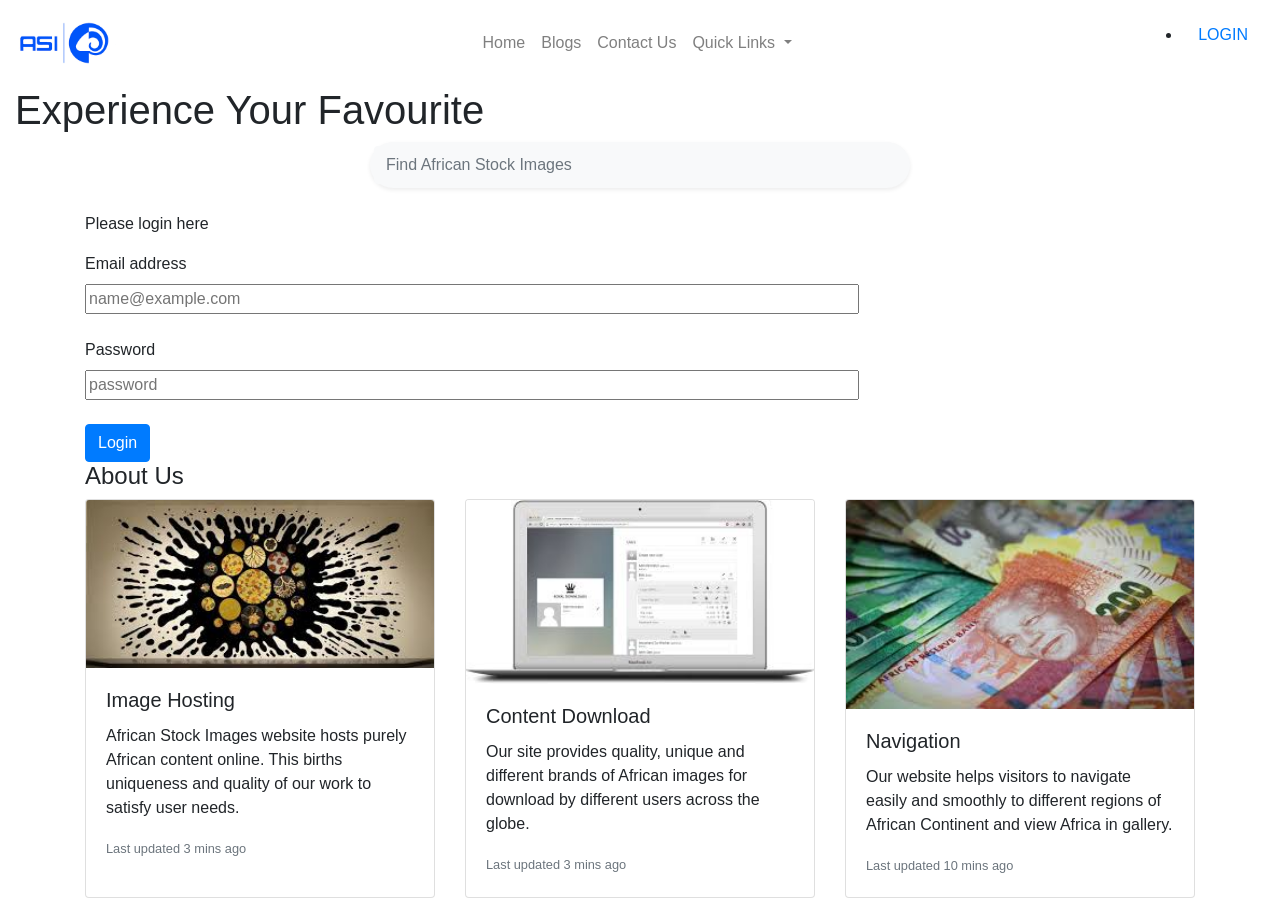
==== commit 41571ea3: "Merge c5a210dfb6bc35f140afdd26f42d379120dcc871 into 6db7de12968f5391ef03be352e3752c3b29cbbf1" ====
--- a/index.html
+++ b/index.html
@@ -2,223 +2,148 @@
 <html lang="en">
 
 <head>
-  <meta charset="UTF-8">
-  <meta name="viewport" content="width=device-width, initial-scale=1.0">
-  <meta http-equiv="X-UA-Compatible" content="ie=edge">
-  <title>African Stock Images</title>
-  <link href="css/bootstrap.css" rel="stylesheet" type="text/css">
-  <link rel="stylesheet" type="text/css" href="css/bootstrap.min.css">
-  <link rel="stylesheet" type="text/css" href="css/styles.css">
+    <meta charset="UTF-8">
+    <meta name="viewport" content="width=device-width, initial-scale=1.0">
+    <meta http-equiv="X-UA-Compatible" content="ie=edge">
+    <title>African Stock Images</title>
+
+    <link href="css/bootstrap.css" rel="stylesheet" type="text/css">
+
+    <link rel="stylesheet" type="text/css" href="css/bootstrap.min.css">
+    <link rel="stylesheet" type="text/css" href="css/styles.css">
 </head>
 
 <body>
-  <!--Sections-->
-  <nav id="nav" class="navbar navbar-expand-lg navbar-light sticky-top">
-    <a class="navbar-brand" href="#about">
-      <img src="images/logo01.png" alt="Logo" style="width:100px;">
-    </a>
-    <div class="collapse navbar-collapse" id="navbarNavDropdown">
-      <ul class="navbar-nav mx-auto">
-        <li class="nav-item">
-          <a class="nav-link" href="#home">Home <span class="sr-only">(current)</span></a>
-        </li>
-        <li class="nav-item">
-          <a class="nav-link" href="#blogs">Blogs</a>
-        </li>
-      </ul>
-      <nav class="navbar-right">
-        <ul>
-          <li class="nav-item">
-            <a class="nav-link" href="LOGIN">LOGIN</a>
-          </li>
-        </ul>
+    <!--Sections-->
+
+    <nav id="nav" class="navbar navbar-expand-lg navbar-light sticky-top">
+        <a class="navbar-brand" href="#about">
+            <img src="images/logo01.png" alt="Logo" style="width:100px;">
+          </a>
+        <div class="collapse navbar-collapse" id="navbarNavDropdown">
+          <ul class="navbar-nav mx-auto">
+            <li class="nav-item">
+              <a class="nav-link" href="#home">Home <span class="sr-only">(current)</span></a>
+            </li>
+            <li class="nav-item">
+              <a class="nav-link" href="#blogs">Blogs</a>
+            </li>
+            <li class="nav-item">
+              <a class="nav-link" href="#contact">Contact Us</a>
+            </li>
+            <li class="nav-item dropdown">
+              <a class="nav-link dropdown-toggle" href="#" id="navbarDropdownMenuLink" role="button" data-toggle="dropdown" aria-haspopup="true" aria-expanded="false">
+                Quick Links
+              </a>
+              <div class="dropdown-menu" aria-labelledby="navbarDropdownMenuLink">
+                <a class="dropdown-item" href="#">Action</a>
+                <a class="dropdown-item" href="#">Another action</a>
+                <a class="dropdown-item" href="#">Something else here</a>
+              </div>
+            </li>
+          </ul>
+          <nav class="navbar-right">
+           <ul>
+             <li class="nav-item">
+               <a class="nav-link" href="login.html">LOGIN</a>
+             </li>
+           </ul>
+          </nav>
+        </div>
       </nav>
+      
+    <nav>
+
+    </nav>
+    <loginform>
+        
+    </loginform>
+    <header class="page-header header container-fluid">
+        <h1 id="part">Experience Your Favourite</h1>
+        <form action="" id="form">
+            <div class="container">
+                <div class="row">
+                    <div class="col-md-6 mx-auto">
+                        <div class="p-1 bg-light rounded rounded-pill shadow-sm mb-4">
+                            <div class="input-group">
+                                <input type="search" placeholder="Find African Stock Images"
+                                    aria-describedby="button-addon1" class="form-control border-0 bg-light">
+                                <div class="input-group-append">
+                                    <button id="button-addon1" type="submit" class="btn btn-link text-primary"><i
+                                            class="fa fa-search"></i></button>
+                                </div>
+                            </div>
+                        </div>
+                    </div>
+                </div>
+            </div>
+        </form>
+
+    <!-- start of login form -->
+    <div class="container">
+        <div class="box">
+            <p class="para">Please login here</p>
+            <form class="form1" onsubmit="return validateform()">
+                <label for="email">Email address</label><br>
+                <input type="email" id="email" placeholder="name@example.com" size=" 80"><br><br>
+                <label for="password">Password</label><br>
+                <input type="password" id="password" placeholder="password" size="80"
+                    pattern="(?=.*\d)(?=.*[a-z])(?=.*[A-Z]).{8,}"
+                    title="Must contain at least one number and one uppercase and lowercase letter, and at least 8 or more characters"><br><br>
+                <button class="btn btn-primary" type="submit">Login</button>
+            </form>
+
+        </div>
     </div>
-  </nav>
+    <!-- end of login form -->
+    <loginform>
+    </loginform>
+    <header>
 
-  <nav>
+    </header>
 
-  </nav>
-  <loginform>
 
-  </loginform>
-  <header class="page-header header container-fluid">
-    <h1 id="part">Experience Your Favourite</h1>
-    <form action="" id="form">
-      <div class="container">
-        <div class="row">
-          <div class="col-md-6 mx-auto">
-            <div class="p-1 bg-light rounded rounded-pill shadow-sm mb-4">
-              <div class="input-group">
-                <input type="search" placeholder="Find African Stock Images" aria-describedby="button-addon1"
-                  class="form-control border-0 bg-light">
-                <div class="input-group-append">
-                  <button id="button-addon1" type="submit" class="btn btn-link text-primary"><i
-                      class="fa fa-search"></i></button>
-                </div>
-              </div>
-            </div>
-          </div>
-        </div>
-      </div>
-    </form>
     <showcase>
-      <div id="cards" class="container">
-        <div class="row">
-          <div class="column-md-4 p-4">
 
-            <div class="card" style="width:px">
-              <img class="card-img-top" src="images/East.jpeg" alt="Card image" height="200" width="300">
-              <div class="card-body">
-                <h4 class="card-title">East Africa</h4>
-                <a href="East.html">east Africa</a>
-              </div>
-            </div>
-          </div>
-          <div class="column-md-4 p-4">
-            <div class="card" style="width:px">
-              <img class="card-img-top" src="images/West.jpeg" alt="Card image" height="200" width="300">
-              <div class="card-body">
-                <h4 class="card-title">West Africa</h4>
-                <a href="West.html">west Africa</a>
-              </div>
-            </div>
-          </div>
-          <div class="column-md-4 p-4">
-            <div class="card" style="width:px">
-              <img class="card-img-top" src="images/South.jpeg" alt="Card image" height="200" width="300">
-              <div class="card-body">
-                <h4 class="card-title">South Africa</h4>
-                <a href="South Africa">south Africa</a>
-              </div>
-            </div>
-          </div>
-        </div>
-        <div class="row">
-          <div class="column-md-4 p-4">
-            <div class="card" style="width:px">
-              <img class="card-img-top" src="images/North.jpeg" alt="Card image" height="200" width="300">
-              <div class="card-body">
-                <h4 class="card-title">Solar panels</h4>
-                <p class="card-text">North Africa</p>
-              </div>
-            </div>
-          </div>
-          <div class="column-md-4 p-4">
-            <div class="card" style="width:px">
-              <img class="card-img-top" src="images/Central.jpeg" alt="Card image" height="200" width="300">
-              <div class="card-body">
-                <h4 class="card-title">Central Africa</h4>
-                <h4><a href="categories.html">Explore</a></h4>
-              </div>
-            </div>
-          </div>
-          <div class="column-md-4 p-4">
-            <div class="card" style="width:px">
-              <img class="card-img-top" src="images/Coastline.jpeg" alt="Card image" height="200" width="300">
-              <div class="card-body">
-                <h4 class="card-title">Coast</h4>
-                <p class="card-text">African coastline</p>
-              </div>
-            </div>
-          </div>
-        </div>
-      </div>
     </showcase>
     <about us>
       <div id="about" class="container">
         <h4>About Us</h4>
         <div class="card-deck">
-          <div class="card">
-            <img src="images/about1.jpeg" class="card-img-top" alt="Hosting">
-            <div class="card-body">
-              <h5 class="card-title">Image Hosting</h5>
-              <p class="card-text">African Stock Images website hosts purely African content online. This births
-                uniqueness and quality of our work to satisfy user needs.</p>
-              <p class="card-text"><small class="text-muted">Last updated 3 mins ago</small></p>
+            <div class="card">
+              <img src="images/about1.jpeg" class="card-img-top" alt="Hosting">
+              <div class="card-body">
+                <h5 class="card-title">Image Hosting</h5>
+                <p class="card-text">African Stock Images website hosts purely African content online. This births uniqueness and quality of our work to satisfy user needs.</p>
+                <p class="card-text"><small class="text-muted">Last updated 3 mins ago</small></p>
+              </div>
+            </div>
+            <div class="card">
+              <img src="images/about2.jpeg" class="card-img-top" alt="Downloads">
+              <div class="card-body">
+                <h5 class="card-title">Content Download</h5>
+                <p class="card-text">Our site provides quality, unique and different brands of African images for download by different users across the globe.</p>
+                <p class="card-text"><small class="text-muted">Last updated 3 mins ago</small></p>
+              </div>
+            </div>
+            <div class="card">
+              <img src="images/about03.jpeg" class="card-img-top" alt="Easy Navigation">
+              <div class="card-body">
+                <h5 class="card-title">Navigation</h5>
+                <p class="card-text">Our website helps visitors to navigate easily and smoothly to different regions of African Continent and view Africa in gallery.</p>
+                <p class="card-text"><small class="text-muted">Last updated 10 mins ago</small></p>
+              </div>
             </div>
           </div>
-          <div class="card">
-            <img src="images/about2.jpeg" class="card-img-top" alt="Downloads">
-            <div class="card-body">
-              <h5 class="card-title">Content Download</h5>
-              <p class="card-text">Our site provides quality, unique and different brands of African images for download
-                by different users across the globe.</p>
-              <p class="card-text"><small class="text-muted">Last updated 3 mins ago</small></p>
-            </div>
-          </div>
-          <div class="card">
-            <img src="images/about03.jpeg" class="card-img-top" alt="Easy Navigation">
-            <div class="card-body">
-              <h5 class="card-title">Navigation</h5>
-              <p class="card-text">Our website helps visitors to navigate easily and smoothly to different regions of
-                African Continent and view Africa in gallery.</p>
-              <p class="card-text"><small class="text-muted">Last updated 10 mins ago</small></p>
-            </div>
-          </div>
-        </div>
       </div>
     </about>
-    <footer class="footer-distributed">
-      <div class="footer-left">
-        <h5>About <span>African Stock Images.</span></h5>
-
-        <p class="footer-links">
-          <a href="#">Home</a>
-          |
-          <a href="#">Blog</a>
-          |
-          <a href="#">About</a>
-          |
-          <a href="#">Contact</a>
-        </p>
-
-        <p class="footer-company-name">© 2019 AfricanStockImages.<br /> All rights reserved</p>
-      </div>
-
-      <div class="footer-center">
-        <div>
-          <i class="fa fa-map-marker"></i>
-          <p><span>309 - Ngong Road,</span>
-            Nairobi- 400710</p>
-        </div>
-
-        <div>
-          <i class="fa fa-phone"></i>
-          <p>+254-69-605-946</p>
-        </div>
-        <div>
-          <i class="fa fa-envelope"></i>
-          <p><a href="mailto:support@Africanstockimages.com">support@Africanstockimages.com</a></p>
-        </div>
-      </div>
-      <div class="footer-right">
-        <p class="footer-company-about">
-          <span>About the African stock images;</span>
-          We provide visual images of African's nature,people,food,wildlife and games.</p>
-        <div class="footer-icons">
-          <a href="#"><i class="fa fa-facebook"></i></a>
-          <a href="#"><i class="fa fa-twitter"></i></a>
-          <a href="#"><i class="fa fa-instagram"></i></a>
-          <a href="#"><i class="fa fa-linkedin"></i></a>
-          <a href="#"><i class="fa fa-youtube"></i></a>
-          <a href="#"><i class="fa fa-google"></i></a>
-        </div>
-      </div>
+    <footer>
     </footer>
-    <script src="https://code.jquery.com/jquery-3.3.1.slim.min.js"
-      integrity="sha384-q8i/X+965DzO0rT7abK41JStQIAqVgRVzpbzo5smXKp4YfRvH+8abtTE1Pi6jizo"
-      crossorigin="anonymous"></script>
-    <script src="https://cdnjs.cloudflare.com/ajax/libs/popper.js/1.14.7/umd/popper.min.js"
-      integrity="sha384-UO2eT0CpHqdSJQ6hJty5KVphtPhzWj9WO1clHTMGa3JDZwrnQq4sF86dIHNDz0W1"
-      crossorigin="anonymous"></script>
-    <script src="https://stackpath.bootstrapcdn.com/bootstrap/4.3.1/js/bootstrap.min.js"
-      integrity="sha384-JjSmVgyd0p3pXB1rRibZUAYoIIy6OrQ6VrjIEaFf/nJGzIxFDsf4x0xIM+B07jRM"
-      crossorigin="anonymous"></script>
-
-
-    <script src="js/scripts.js"></script>
-    <script src="js/jquery-3.4.1.js"></script>
+<script src="https://code.jquery.com/jquery-3.3.1.slim.min.js" integrity="sha384-q8i/X+965DzO0rT7abK41JStQIAqVgRVzpbzo5smXKp4YfRvH+8abtTE1Pi6jizo" crossorigin="anonymous"></script>
+<script src="https://cdnjs.cloudflare.com/ajax/libs/popper.js/1.14.7/umd/popper.min.js" integrity="sha384-UO2eT0CpHqdSJQ6hJty5KVphtPhzWj9WO1clHTMGa3JDZwrnQq4sF86dIHNDz0W1" crossorigin="anonymous"></script>
+<script src="https://stackpath.bootstrapcdn.com/bootstrap/4.3.1/js/bootstrap.min.js" integrity="sha384-JjSmVgyd0p3pXB1rRibZUAYoIIy6OrQ6VrjIEaFf/nJGzIxFDsf4x0xIM+B07jRM" crossorigin="anonymous"></script>
+<script   src="js/jquery-3.4.1.js"></script>
+<script src="js/scripts.js"></script>
 </body>
 
 </html>
--- a/css/styles.css
+++ b/css/styles.css
@@ -1,4 +1,3 @@
-
 
 footer{
 	position: fixed;
@@ -170,15 +169,11 @@
 		margin-left: 0;
 	}
  
-#cards{
-	padding-top: 40px;
-}
 
 
 #nav{
     background-color:darkblue;
     text-align: center !important;
-    text-decoration: none;
 }
 #nav ul li a {
     color:white;
@@ -193,369 +188,6 @@
     color: darkblue;
     padding-bottom: 20px;
     padding-top: 40px;
-}
-
-
-.container img{
-    width: 320px;
-    height: 250px;
-}
-
-.card{
-    padding: 5px;
-}
-footer{
-	position: fixed;
-	bottom: 0;
-}
- 
-@media (max-height:800px){
-	footer { position: static; }
-	header { padding-top:40px; }
-}
- 
- 
-.footer-distributed{
-	background-color: darkblue;
-	box-sizing: border-box;
-	width: 100%;
-	text-align: left;
-	font: bold 16px sans-serif;
-	padding: 50px 50px 60px 50px;
-	margin-top: 80px;
-}
- 
-.footer-distributed .footer-left,
-.footer-distributed .footer-center,
-.footer-distributed .footer-right{
-	display: inline-block;
-	vertical-align: top;
-}
- 
-/* Footer left */
- 
-.footer-distributed .footer-left{
-	width: 30%;
-}
- 
-.footer-distributed h5{
-	color: lightcoral;
-	font: normal 36px 'Cookie', cursive;
-	margin: 0;
-}
-
- 
-.footer-distributed h3 span{
-	color:  darkblue;
-}
- 
-/* Footer links */
- 
-.footer-distributed .footer-links{
-	color:  darkgoldenrod;
-	margin: 20px 0 12px;
-}
- 
-.footer-distributed .footer-links a{
-	display:inline-block;
-	line-height: 1.8;
-	text-decoration: none;
-	color:  inherit;
-}
- 
-.footer-distributed .footer-company-name{
-	color:  white;
-	font-size: 14px;
-	font-weight: normal;
-	margin: 0;
-}
- 
-/* Footer Center */
- 
-.footer-distributed .footer-center{
-	width: 35%;
-}
- 
- 
-.footer-distributed .footer-center i{
-	background-color:  #33383b;
-	color: #ffffff;
-	font-size: 25px;
-	width: 38px;
-	height: 38px;
-	border-radius: 50%;
-	text-align: center;
-	line-height: 42px;
-	margin: 10px 15px;
-	vertical-align: middle;
-}
- 
-.footer-distributed .footer-center i.fa-envelope{
-	font-size: 17px;
-	line-height: 38px;
-}
- 
-.footer-distributed .footer-center p{
-	display: inline-block;
-	color: #ffffff;
-	vertical-align: middle;
-	margin:0;
-}
- 
-.footer-distributed .footer-center p span{
-	display:block;
-	font-weight: normal;
-	font-size:14px;
-	line-height:2;
-}
- 
-.footer-distributed .footer-center p a{
-	color:  darkgoldenrod;
-	text-decoration: none;;
-}
- 
- 
-/* Footer Right */
- 
-.footer-distributed .footer-right{
-	width: 30%;
-}
- 
-.footer-distributed .footer-company-about{
-	line-height: 20px;
-	color:  white;
-	font-size: 13px;
-	font-weight: normal;
-	margin: 0;
-}
- 
-.footer-distributed .footer-company-about span{
-	display: block;
-	color:  #ffffff;
-	font-size: 18px;
-	font-weight: bold;
-	margin-bottom: 20px;
-}
- 
-.footer-distributed .footer-icons{
-	margin-top: 25px;
-}
- 
-.footer-distributed .footer-icons a{
-	display: inline-block;
-	width: 35px;
-	height: 35px;
-	cursor: pointer;
-	background-color: white;
-	border-radius: 2px;
- 
-	font-size: 20px;
-	text-align: center;
-	line-height: 35px;
- 
-	margin-right: 3px;
-	margin-bottom: 5px;
-}
- 
-/*  Responsive Footer */
-
-@media (max-width: 880px) {
- 
-	.footer-distributed .footer-left,
-	.footer-distributed .footer-center,
-	.footer-distributed .footer-right{
-		display: block;
-		width: 100%;
-		margin-bottom: 40px;
-		text-align: center;
-	}
- 
-	.footer-distributed .footer-center i{
-		margin-left: 0;
-	}
- 
-}
-showcase{
-	padding-top: 100px;
-  }
-.container img{
-    width: 320px;
-    height: 250px;
-}
-
-.card{
-    padding: 5px;
-}
-footer{
-	position: fixed;
-	bottom: 0;
-}
- 
-@media (max-height:800px){
-	footer { position: static; }
-	header { padding-top:40px; }
-}
- 
- 
-.footer-distributed{
-	background-color: darkblue;
-	box-sizing: border-box;
-	width: 100%;
-	text-align: left;
-	font: bold 16px sans-serif;
-	padding: 50px 50px 60px 50px;
-	margin-top: 80px;
-}
- 
-.footer-distributed .footer-left,
-.footer-distributed .footer-center,
-.footer-distributed .footer-right{
-	display: inline-block;
-	vertical-align: top;
-}
- 
-/* Footer left */
- 
-.footer-distributed .footer-left{
-	width: 30%;
-}
- 
-.footer-distributed h5{
-	color: lightcoral;
-	font: normal 36px 'Cookie', cursive;
-	margin: 0;
-}
-
- 
-.footer-distributed h3 span{
-	color:  darkblue;
-}
- 
-/* Footer links */
- 
-.footer-distributed .footer-links{
-	color:  darkgoldenrod;
-	margin: 20px 0 12px;
-}
- 
-.footer-distributed .footer-links a{
-	display:inline-block;
-	line-height: 1.8;
-	text-decoration: none;
-	color:  inherit;
-}
- 
-.footer-distributed .footer-company-name{
-	color:  white;
-	font-size: 14px;
-	font-weight: normal;
-	margin: 0;
-}
- 
-/* Footer Center */
- 
-.footer-distributed .footer-center{
-	width: 35%;
-}
- 
- 
-.footer-distributed .footer-center i{
-	background-color:  #33383b;
-	color: #ffffff;
-	font-size: 25px;
-	width: 38px;
-	height: 38px;
-	border-radius: 50%;
-	text-align: center;
-	line-height: 42px;
-	margin: 10px 15px;
-	vertical-align: middle;
-}
- 
-.footer-distributed .footer-center i.fa-envelope{
-	font-size: 17px;
-	line-height: 38px;
-}
- 
-.footer-distributed .footer-center p{
-	display: inline-block;
-	color: #ffffff;
-	vertical-align: middle;
-	margin:0;
-}
- 
-.footer-distributed .footer-center p span{
-	display:block;
-	font-weight: normal;
-	font-size:14px;
-	line-height:2;
-}
- 
-.footer-distributed .footer-center p a{
-	color:  darkgoldenrod;
-	text-decoration: none;;
-}
- 
- 
-/* Footer Right */
- 
-.footer-distributed .footer-right{
-	width: 30%;
-}
- 
-.footer-distributed .footer-company-about{
-	line-height: 20px;
-	color:  white;
-	font-size: 13px;
-	font-weight: normal;
-	margin: 0;
-}
- 
-.footer-distributed .footer-company-about span{
-	display: block;
-	color:  #ffffff;
-	font-size: 18px;
-	font-weight: bold;
-	margin-bottom: 20px;
-}
- 
-.footer-distributed .footer-icons{
-	margin-top: 25px;
-}
- 
-.footer-distributed .footer-icons a{
-	display: inline-block;
-	width: 35px;
-	height: 35px;
-	cursor: pointer;
-	background-color: white;
-	border-radius: 2px;
- 
-	font-size: 20px;
-	text-align: center;
-	line-height: 35px;
- 
-	margin-right: 3px;
-	margin-bottom: 5px;
-}
- 
-/*  Responsive Footer */
-
-@media (max-width: 880px) {
- 
-	.footer-distributed .footer-left,
-	.footer-distributed .footer-center,
-	.footer-distributed .footer-right{
-		display: block;
-		width: 100%;
-		margin-bottom: 40px;
-		text-align: center;
-	}
- 
-	.footer-distributed .footer-center i{
-		margin-left: 0;
-	}
- 
 }
 
 
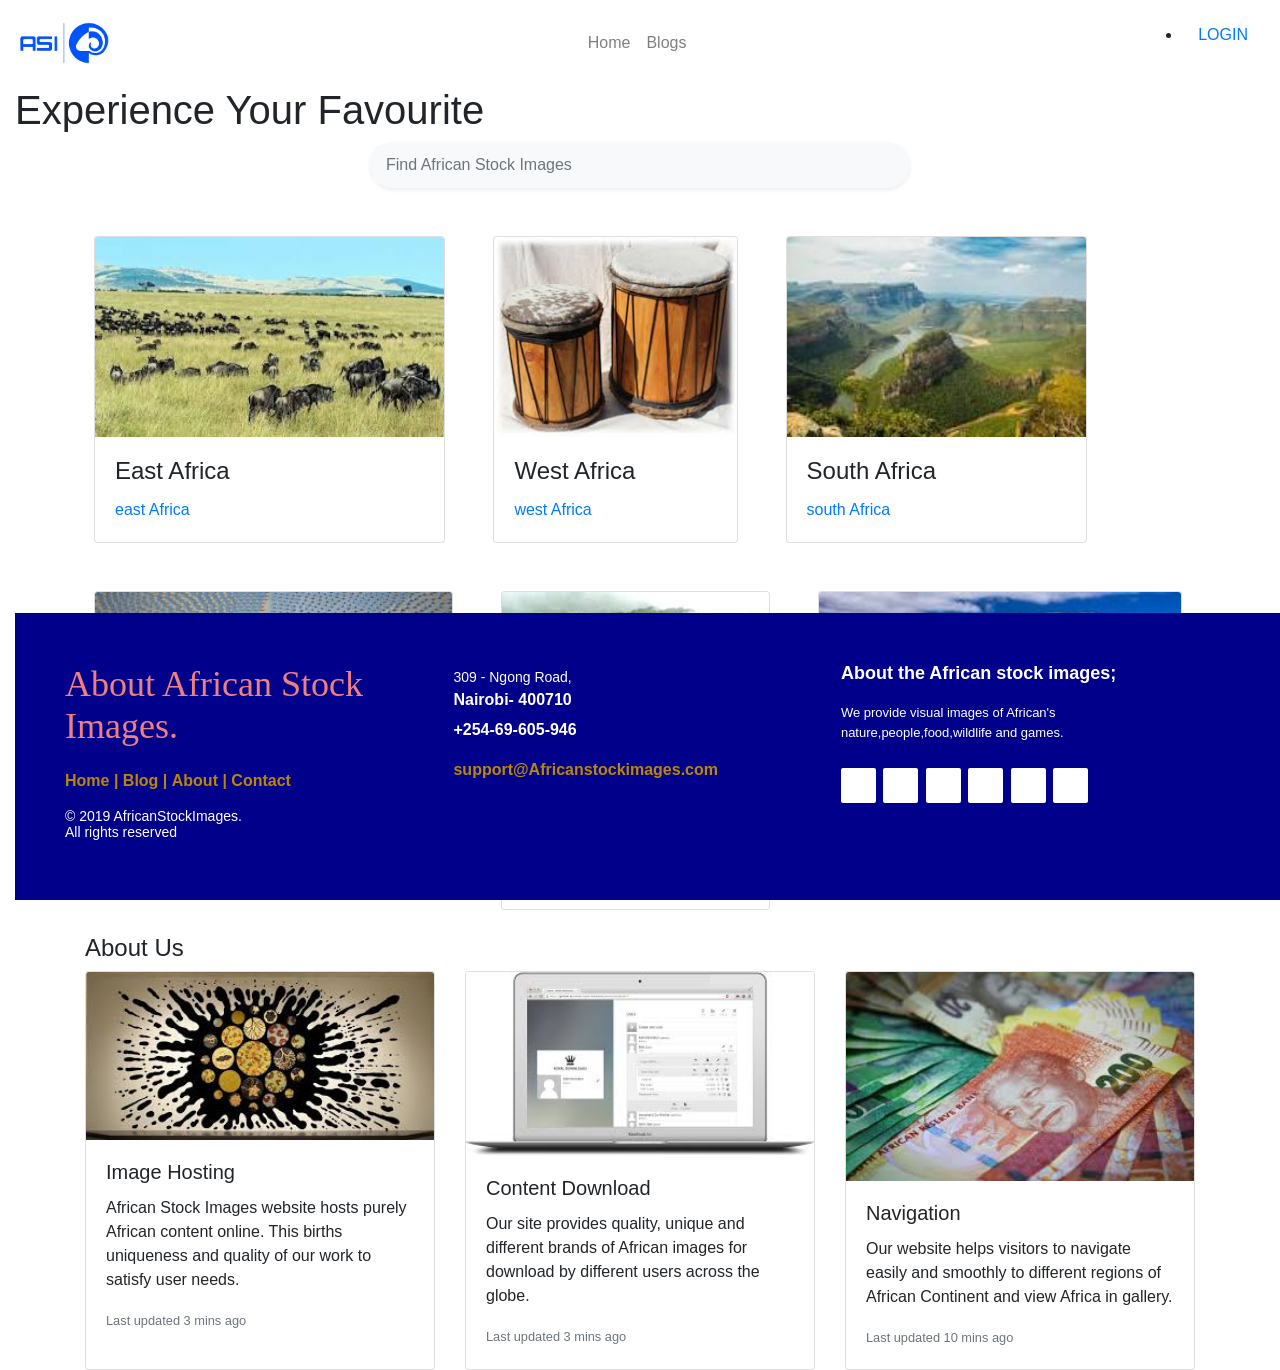
==== commit 14e0fb55: "Merge 837e1062e962b4e2c73237d5dc17b6f3c1cb6c5a into 6db7de12968f5391ef03be352e3752c3b29cbbf1" ====
--- a/index.html
+++ b/index.html
@@ -6,16 +6,12 @@
     <meta name="viewport" content="width=device-width, initial-scale=1.0">
     <meta http-equiv="X-UA-Compatible" content="ie=edge">
     <title>African Stock Images</title>
-
     <link href="css/bootstrap.css" rel="stylesheet" type="text/css">
-
     <link rel="stylesheet" type="text/css" href="css/bootstrap.min.css">
     <link rel="stylesheet" type="text/css" href="css/styles.css">
 </head>
-
 <body>
     <!--Sections-->
-
     <nav id="nav" class="navbar navbar-expand-lg navbar-light sticky-top">
         <a class="navbar-brand" href="#about">
             <img src="images/logo01.png" alt="Logo" style="width:100px;">
@@ -28,24 +24,11 @@
             <li class="nav-item">
               <a class="nav-link" href="#blogs">Blogs</a>
             </li>
-            <li class="nav-item">
-              <a class="nav-link" href="#contact">Contact Us</a>
-            </li>
-            <li class="nav-item dropdown">
-              <a class="nav-link dropdown-toggle" href="#" id="navbarDropdownMenuLink" role="button" data-toggle="dropdown" aria-haspopup="true" aria-expanded="false">
-                Quick Links
-              </a>
-              <div class="dropdown-menu" aria-labelledby="navbarDropdownMenuLink">
-                <a class="dropdown-item" href="#">Action</a>
-                <a class="dropdown-item" href="#">Another action</a>
-                <a class="dropdown-item" href="#">Something else here</a>
-              </div>
-            </li>
           </ul>
           <nav class="navbar-right">
            <ul>
              <li class="nav-item">
-               <a class="nav-link" href="login.html">LOGIN</a>
+               <a class="nav-link" href="LOGIN">LOGIN</a>
              </li>
            </ul>
           </nav>
@@ -53,7 +36,7 @@
       </nav>
       
     <nav>
-
+        
     </nav>
     <loginform>
         
@@ -77,34 +60,69 @@
                     </div>
                 </div>
             </div>
-        </form>
-
-    <!-- start of login form -->
-    <div class="container">
-        <div class="box">
-            <p class="para">Please login here</p>
-            <form class="form1" onsubmit="return validateform()">
-                <label for="email">Email address</label><br>
-                <input type="email" id="email" placeholder="name@example.com" size=" 80"><br><br>
-                <label for="password">Password</label><br>
-                <input type="password" id="password" placeholder="password" size="80"
-                    pattern="(?=.*\d)(?=.*[a-z])(?=.*[A-Z]).{8,}"
-                    title="Must contain at least one number and one uppercase and lowercase letter, and at least 8 or more characters"><br><br>
-                <button class="btn btn-primary" type="submit">Login</button>
-            </form>
-
+      </form>
+    <showcase>
+        <div id="cards" class="container">
+            <div class="row">
+                <div class="column-md-4 p-4">
+                                                                                                                                                                                        
+                    <div class="card" style="width:px">
+                        <img class="card-img-top" src="images/East.jpeg" alt="Card image" height="200" width="300">
+                        <div class="card-body">
+                            <h4 class="card-title">East Africa</h4>
+                           <a href="East.html">east Africa</a>
+                        </div>
+                    </div>
+                </div>
+                <div class="column-md-4 p-4">
+                    <div class="card" style="width:px">
+                        <img class="card-img-top" src="images/West.jpeg" alt="Card image"  height="200" width="300">
+                        <div class="card-body">
+                            <h4 class="card-title">West Africa</h4>
+                            <a href="West.html">west Africa</a>
+                        </div>
+                    </div>
+                </div>
+                <div class="column-md-4 p-4">
+                    <div class="card" style="width:px">
+                        <img class="card-img-top" src="images/South.jpeg" alt="Card image"  height="200" width="300">
+                        <div class="card-body">
+                            <h4 class="card-title">South Africa</h4>
+                            <a href="South Africa">south Africa</a>
+                        </div>
+                    </div>
+                </div>
+            </div>
+            <div class="row">
+                <div class="column-md-4 p-4">
+                    <div class="card" style="width:px">
+                        <img class="card-img-top" src="images/North.jpeg" alt="Card image"  height="200" width="300">
+                        <div class="card-body">
+                            <h4 class="card-title">Solar panels</h4>
+                            <p class="card-text">North Africa</p>
+                        </div>
+                    </div>
+                </div>
+                <div class="column-md-4 p-4">
+                    <div class="card" style="width:px">
+                        <img class="card-img-top" src="images/Central.jpeg" alt="Card image"  height="200" width="300">
+                        <div class="card-body">
+                            <h4 class="card-title">Central Africa</h4>
+                            <h4><a href="categories.html">Explore</a></h4>
+                        </div>
+                    </div>
+                </div>
+                <div class="column-md-4 p-4">
+                    <div class="card" style="width:px">
+                        <img class="card-img-top" src="images/Coastline.jpeg" alt="Card image"  height="200" width="300">
+                        <div class="card-body">
+                            <h4 class="card-title">Coast</h4>
+                            <p class="card-text">African coastline</p>
+                        </div>
+                    </div>
+                </div>
+            </div>
         </div>
-    </div>
-    <!-- end of login form -->
-    <loginform>
-    </loginform>
-    <header>
-
-    </header>
-
-
-    <showcase>
-
     </showcase>
     <about us>
       <div id="about" class="container">
@@ -137,13 +155,58 @@
           </div>
       </div>
     </about>
-    <footer>
-    </footer>
-<script src="https://code.jquery.com/jquery-3.3.1.slim.min.js" integrity="sha384-q8i/X+965DzO0rT7abK41JStQIAqVgRVzpbzo5smXKp4YfRvH+8abtTE1Pi6jizo" crossorigin="anonymous"></script>
+    <footer class="footer-distributed">
+            <div class="footer-left">
+                <h5>About <span>African Stock Images.</span></h5>
+    
+                <p class="footer-links">
+                    <a href="#">Home</a>
+                    |
+                    <a href="#">Blog</a>
+                    |
+                    <a href="#">About</a>
+                    |
+                    <a href="#">Contact</a>
+                </p>
+    
+                <p class="footer-company-name">© 2019 AfricanStockImages.<br/> All rights reserved</p>
+            </div>
+    
+            <div class="footer-center">
+                <div>
+                    <i class="fa fa-map-marker"></i>
+                      <p><span>309 - Ngong Road,</span>
+                        Nairobi- 400710</p>
+                </div>
+    
+                <div>
+                    <i class="fa fa-phone"></i>
+                    <p>+254-69-605-946</p>
+                </div>
+                <div>
+                    <i class="fa fa-envelope"></i>
+                    <p><a href="mailto:support@Africanstockimages.com">support@Africanstockimages.com</a></p>
+                </div>
+            </div>
+            <div class="footer-right">
+                <p class="footer-company-about">
+                    <span>About the African stock images;</span>
+                   We provide visual images of African's nature,people,food,wildlife and games.</p>
+                <div class="footer-icons">
+                        <a href="#"><i class="fa fa-facebook"></i></a>
+                        <a href="#"><i class="fa fa-twitter"></i></a>
+                        <a href="#"><i class="fa fa-instagram"></i></a>
+                        <a href="#"><i class="fa fa-linkedin"></i></a>
+                        <a href="#"><i class="fa fa-youtube"></i></a>
+                        <a href="#"><i class="fa fa-google"></i></a>         
+                </div>
+            </div>
+        </footer>
+      <script src="https://code.jquery.com/jquery-3.3.1.slim.min.js" integrity="sha384-q8i/X+965DzO0rT7abK41JStQIAqVgRVzpbzo5smXKp4YfRvH+8abtTE1Pi6jizo" crossorigin="anonymous"></script>
 <script src="https://cdnjs.cloudflare.com/ajax/libs/popper.js/1.14.7/umd/popper.min.js" integrity="sha384-UO2eT0CpHqdSJQ6hJty5KVphtPhzWj9WO1clHTMGa3JDZwrnQq4sF86dIHNDz0W1" crossorigin="anonymous"></script>
 <script src="https://stackpath.bootstrapcdn.com/bootstrap/4.3.1/js/bootstrap.min.js" integrity="sha384-JjSmVgyd0p3pXB1rRibZUAYoIIy6OrQ6VrjIEaFf/nJGzIxFDsf4x0xIM+B07jRM" crossorigin="anonymous"></script>
-<script   src="js/jquery-3.4.1.js"></script>
-<script src="js/scripts.js"></script>
+    <script src="js/scripts.js"></script>
+    <script src="js/jquery-3.4.1.js"></script>
 </body>
 
-</html>+</html>
--- a/css/styles.css
+++ b/css/styles.css
@@ -1,3 +1,4 @@
+
 
 footer{
 	position: fixed;
@@ -169,11 +170,15 @@
 		margin-left: 0;
 	}
  
+#cards{
+	padding-top: 40px;
+}
 
 
 #nav{
     background-color:darkblue;
     text-align: center !important;
+    text-decoration: none;
 }
 #nav ul li a {
     color:white;
@@ -188,6 +193,369 @@
     color: darkblue;
     padding-bottom: 20px;
     padding-top: 40px;
+}
+
+
+.container img{
+    width: 320px;
+    height: 250px;
+}
+
+.card{
+    padding: 5px;
+}
+footer{
+	position: fixed;
+	bottom: 0;
+}
+ 
+@media (max-height:800px){
+	footer { position: static; }
+	header { padding-top:40px; }
+}
+ 
+ 
+.footer-distributed{
+	background-color: darkblue;
+	box-sizing: border-box;
+	width: 100%;
+	text-align: left;
+	font: bold 16px sans-serif;
+	padding: 50px 50px 60px 50px;
+	margin-top: 80px;
+}
+ 
+.footer-distributed .footer-left,
+.footer-distributed .footer-center,
+.footer-distributed .footer-right{
+	display: inline-block;
+	vertical-align: top;
+}
+ 
+/* Footer left */
+ 
+.footer-distributed .footer-left{
+	width: 30%;
+}
+ 
+.footer-distributed h5{
+	color: lightcoral;
+	font: normal 36px 'Cookie', cursive;
+	margin: 0;
+}
+
+ 
+.footer-distributed h3 span{
+	color:  darkblue;
+}
+ 
+/* Footer links */
+ 
+.footer-distributed .footer-links{
+	color:  darkgoldenrod;
+	margin: 20px 0 12px;
+}
+ 
+.footer-distributed .footer-links a{
+	display:inline-block;
+	line-height: 1.8;
+	text-decoration: none;
+	color:  inherit;
+}
+ 
+.footer-distributed .footer-company-name{
+	color:  white;
+	font-size: 14px;
+	font-weight: normal;
+	margin: 0;
+}
+ 
+/* Footer Center */
+ 
+.footer-distributed .footer-center{
+	width: 35%;
+}
+ 
+ 
+.footer-distributed .footer-center i{
+	background-color:  #33383b;
+	color: #ffffff;
+	font-size: 25px;
+	width: 38px;
+	height: 38px;
+	border-radius: 50%;
+	text-align: center;
+	line-height: 42px;
+	margin: 10px 15px;
+	vertical-align: middle;
+}
+ 
+.footer-distributed .footer-center i.fa-envelope{
+	font-size: 17px;
+	line-height: 38px;
+}
+ 
+.footer-distributed .footer-center p{
+	display: inline-block;
+	color: #ffffff;
+	vertical-align: middle;
+	margin:0;
+}
+ 
+.footer-distributed .footer-center p span{
+	display:block;
+	font-weight: normal;
+	font-size:14px;
+	line-height:2;
+}
+ 
+.footer-distributed .footer-center p a{
+	color:  darkgoldenrod;
+	text-decoration: none;;
+}
+ 
+ 
+/* Footer Right */
+ 
+.footer-distributed .footer-right{
+	width: 30%;
+}
+ 
+.footer-distributed .footer-company-about{
+	line-height: 20px;
+	color:  white;
+	font-size: 13px;
+	font-weight: normal;
+	margin: 0;
+}
+ 
+.footer-distributed .footer-company-about span{
+	display: block;
+	color:  #ffffff;
+	font-size: 18px;
+	font-weight: bold;
+	margin-bottom: 20px;
+}
+ 
+.footer-distributed .footer-icons{
+	margin-top: 25px;
+}
+ 
+.footer-distributed .footer-icons a{
+	display: inline-block;
+	width: 35px;
+	height: 35px;
+	cursor: pointer;
+	background-color: white;
+	border-radius: 2px;
+ 
+	font-size: 20px;
+	text-align: center;
+	line-height: 35px;
+ 
+	margin-right: 3px;
+	margin-bottom: 5px;
+}
+ 
+/*  Responsive Footer */
+
+@media (max-width: 880px) {
+ 
+	.footer-distributed .footer-left,
+	.footer-distributed .footer-center,
+	.footer-distributed .footer-right{
+		display: block;
+		width: 100%;
+		margin-bottom: 40px;
+		text-align: center;
+	}
+ 
+	.footer-distributed .footer-center i{
+		margin-left: 0;
+	}
+ 
+}
+showcase{
+	padding-top: 100px;
+  }
+.container img{
+    width: 320px;
+    height: 250px;
+}
+
+.card{
+    padding: 5px;
+}
+footer{
+	position: fixed;
+	bottom: 0;
+}
+ 
+@media (max-height:800px){
+	footer { position: static; }
+	header { padding-top:40px; }
+}
+ 
+ 
+.footer-distributed{
+	background-color: darkblue;
+	box-sizing: border-box;
+	width: 100%;
+	text-align: left;
+	font: bold 16px sans-serif;
+	padding: 50px 50px 60px 50px;
+	margin-top: 80px;
+}
+ 
+.footer-distributed .footer-left,
+.footer-distributed .footer-center,
+.footer-distributed .footer-right{
+	display: inline-block;
+	vertical-align: top;
+}
+ 
+/* Footer left */
+ 
+.footer-distributed .footer-left{
+	width: 30%;
+}
+ 
+.footer-distributed h5{
+	color: lightcoral;
+	font: normal 36px 'Cookie', cursive;
+	margin: 0;
+}
+
+ 
+.footer-distributed h3 span{
+	color:  darkblue;
+}
+ 
+/* Footer links */
+ 
+.footer-distributed .footer-links{
+	color:  darkgoldenrod;
+	margin: 20px 0 12px;
+}
+ 
+.footer-distributed .footer-links a{
+	display:inline-block;
+	line-height: 1.8;
+	text-decoration: none;
+	color:  inherit;
+}
+ 
+.footer-distributed .footer-company-name{
+	color:  white;
+	font-size: 14px;
+	font-weight: normal;
+	margin: 0;
+}
+ 
+/* Footer Center */
+ 
+.footer-distributed .footer-center{
+	width: 35%;
+}
+ 
+ 
+.footer-distributed .footer-center i{
+	background-color:  #33383b;
+	color: #ffffff;
+	font-size: 25px;
+	width: 38px;
+	height: 38px;
+	border-radius: 50%;
+	text-align: center;
+	line-height: 42px;
+	margin: 10px 15px;
+	vertical-align: middle;
+}
+ 
+.footer-distributed .footer-center i.fa-envelope{
+	font-size: 17px;
+	line-height: 38px;
+}
+ 
+.footer-distributed .footer-center p{
+	display: inline-block;
+	color: #ffffff;
+	vertical-align: middle;
+	margin:0;
+}
+ 
+.footer-distributed .footer-center p span{
+	display:block;
+	font-weight: normal;
+	font-size:14px;
+	line-height:2;
+}
+ 
+.footer-distributed .footer-center p a{
+	color:  darkgoldenrod;
+	text-decoration: none;;
+}
+ 
+ 
+/* Footer Right */
+ 
+.footer-distributed .footer-right{
+	width: 30%;
+}
+ 
+.footer-distributed .footer-company-about{
+	line-height: 20px;
+	color:  white;
+	font-size: 13px;
+	font-weight: normal;
+	margin: 0;
+}
+ 
+.footer-distributed .footer-company-about span{
+	display: block;
+	color:  #ffffff;
+	font-size: 18px;
+	font-weight: bold;
+	margin-bottom: 20px;
+}
+ 
+.footer-distributed .footer-icons{
+	margin-top: 25px;
+}
+ 
+.footer-distributed .footer-icons a{
+	display: inline-block;
+	width: 35px;
+	height: 35px;
+	cursor: pointer;
+	background-color: white;
+	border-radius: 2px;
+ 
+	font-size: 20px;
+	text-align: center;
+	line-height: 35px;
+ 
+	margin-right: 3px;
+	margin-bottom: 5px;
+}
+ 
+/*  Responsive Footer */
+
+@media (max-width: 880px) {
+ 
+	.footer-distributed .footer-left,
+	.footer-distributed .footer-center,
+	.footer-distributed .footer-right{
+		display: block;
+		width: 100%;
+		margin-bottom: 40px;
+		text-align: center;
+	}
+ 
+	.footer-distributed .footer-center i{
+		margin-left: 0;
+	}
+ 
 }
 
 
